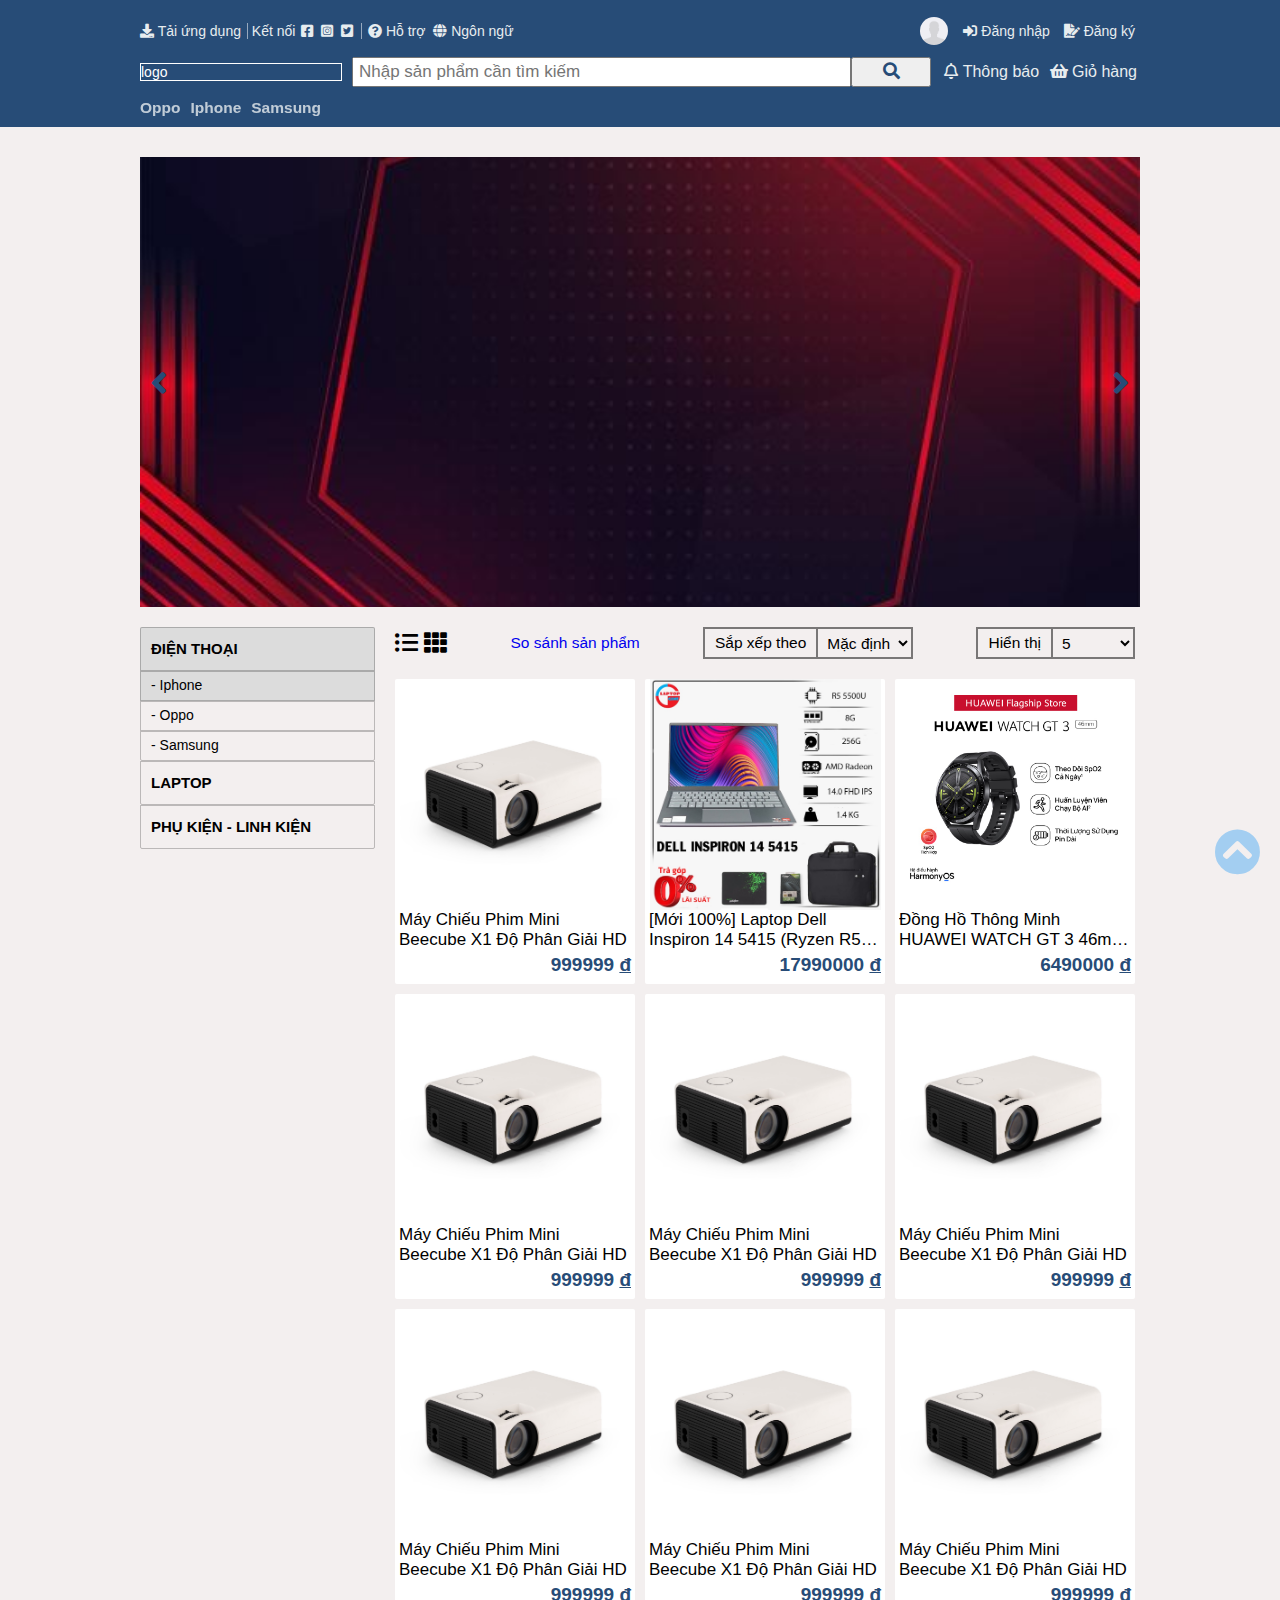
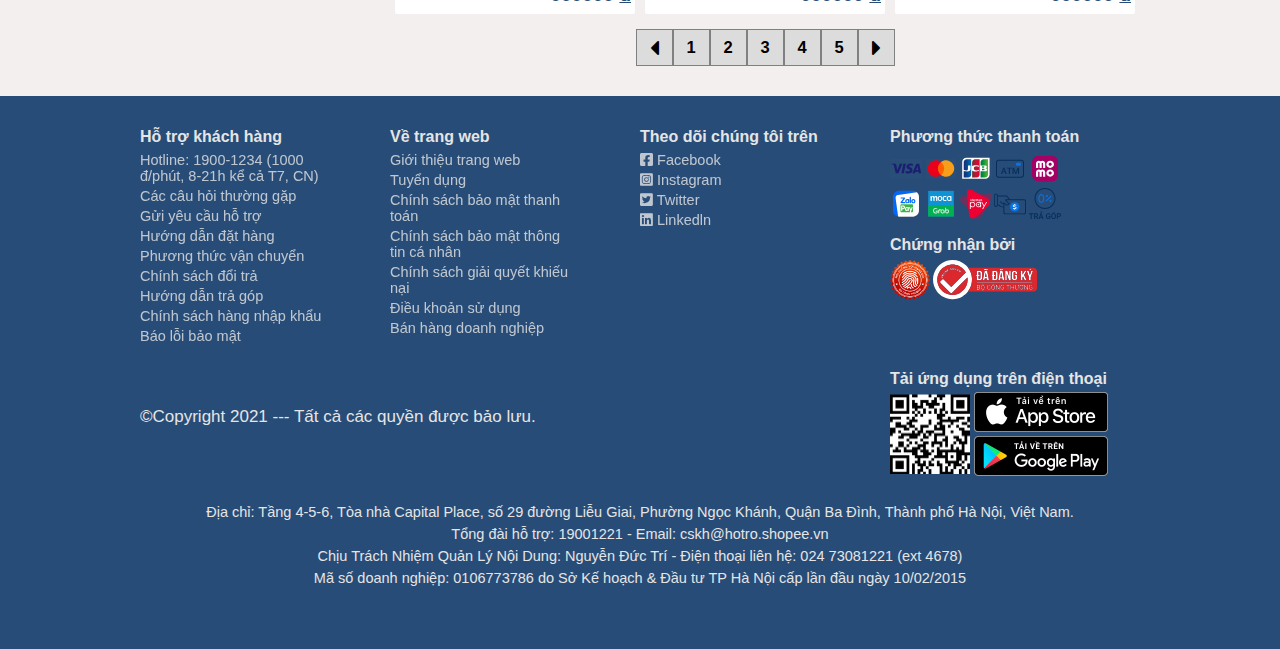
==== danhmucsanpham.html @ 2b9dc52a "first commit" ====
<!DOCTYPE html>
<html lang="en">

<head>
    <meta charset="UTF-8" />
    <meta http-equiv="X-UA-Compatible" content="IE=edge" />
    <meta name="viewport" content="width=device-width, initial-scale=1.0" />
    <title>Danh mục sản phẩm</title>

    <!-- font awesome -->
    <link rel="stylesheet" href="lib/fontawesome-free-5.15.4-web/css/all.min.css" />

    <!-- jquery -->
    <script src="lib/jquery/jquery-3.6.0.min.js"></script>

    <!-- project -->
    <link rel="stylesheet" href="css/base.css" />
    <link rel="stylesheet" href="css/style.css" />
    <link rel="stylesheet" href="css/responsive.css">
    <script defer src="js/script.js"></script>
    <script defer src="js/ads.js"></script>
</head>

<body>
    <header class="header">
        <div class="wrap">
            <!-- top row  -->
            <div class="header-row">
                <!-- left col - information -->
                <div class="header-left-col">
                    <a class="header-left-col__link" href="#download-app">
                        <i class="fas fa-download"></i>
                        <span class="header-row__text">Tải ứng dụng</span>
                    </a>
                    <span class="header-left-col__link">
                        <span class="header-row__text">Kết nối</span>                        
                        <i class="fab fa-facebook-square btn header-left-col__icon"></i>
                        <i class="fab fa-instagram-square btn header-left-col__icon"></i>
                        <i class="fab fa-twitter-square btn header-left-col__icon"></i>
                    </span>
                    <span class="btn header-left-col__link-support">
                        <i class="fas fa-question-circle"></i> 
                        <span class="header-row__text">Hỗ trợ</span>                        
                    </span>
                    <span class="btn header-left-col__link-language">
                        <i class="fas fa-globe"></i> 
                        <span class="header-row__text">Ngôn ngữ</span>                        


                        <div class="select-language">
                            <div class="btn-language btn--select">Tiếng Việt</div>
                            <div class="btn-language">Tiếng Anh</div>
                            <div class="btn-language">Tiếng Pháp</div>
                        </div>
                    </span>
                </div>

                <!-- right col - form action - login - register -->
                <div class="header-right-col">
                    <div class="img-box header__avatar"></div>
                    <div class="header__btn-wrap">
                        <div class="btn btn-login">
                            <i class="fas fa-sign-in-alt"></i>
                        <span class="header-row__text">Đăng nhập</span>
                        </div>
                        <div class="btn btn-register">
                            <i class="fas fa-file-signature"></i>
                        <span class="header-row__text">Đăng ký</span>
                        </div>
                    </div>
                </div>
            </div>

            <!-- center row -->
            <div class="header-row">
                <a href="index.html" style="text-decoration: none; color: white" class="header-logo"
                    id="header-logo">logo</a>

                <div class="header-find">
                    <input class="header-find__input" type="text" placeholder="Nhập sản phẩm cần tìm kiếm" />
                    <button class="btn header-find__btn-find"><i class="fas fa-search"></i></button>
                </div>

                <div class="header-info">
                    <div class="btn header-info__btn-info">
                        <span><i class="far fa-bell"></i>
                            <span class="header-info__btn-info-text">Thông báo</span></span>

                        <div class="info-box">
                            <div class="info-row-wrap">
                                <div class="info-row">
                                    <div class="info__img">
                                        <i class="fab fa-hotjar"></i>
                                    </div>
                                    <div class="info__desc">
                                        <h4 class="info__desc--title">Phương thức vận chuyển mới</h4>
                                        <p class="info__desc--content">
                                            Từ ngày 12/12/2021, người mua sẽ áp dụng 1 trong 3 phương thức vận
                                            chuyển mới:
                                            <strong>Hỏa tốc - Nhanh - Tiết kiệm</strong> thay cho các đơn vị vận
                                            chuyển hiện tại khi mua hàng.
                                        </p>
                                    </div>
                                </div>
                                <div class="info-row">
                                    <div class="info__img">
                                        <i class="fab fa-hotjar"></i>
                                    </div>
                                    <div class="info__desc">
                                        <h4 class="info__desc--title">Phương thức vận chuyển mới</h4>
                                        <p class="info__desc--content">
                                            Từ ngày 12/12/2021, người mua sẽ áp dụng 1 trong 3 phương thức vận
                                            chuyển mới:
                                            <strong>Hỏa tốc - Nhanh - Tiết kiệm</strong> thay cho các đơn vị vận
                                            chuyển hiện tại khi mua hàng.
                                        </p>
                                    </div>
                                </div>
                                <div class="info-row">
                                    <div class="info__img">
                                        <i class="fab fa-hotjar"></i>
                                    </div>
                                    <div class="info__desc">
                                        <h4 class="info__desc--title">Phương thức vận chuyển mới</h4>
                                        <p class="info__desc--content">
                                            Từ ngày 12/12/2021, người mua sẽ áp dụng 1 trong 3 phương thức vận
                                            chuyển mới:
                                            <strong>Hỏa tốc - Nhanh - Tiết kiệm</strong> thay cho các đơn vị vận
                                            chuyển hiện tại khi mua hàng.
                                        </p>
                                    </div>
                                </div>
                                <div class="info-row">
                                    <div class="info__img">
                                        <i class="fab fa-hotjar"></i>
                                    </div>
                                    <div class="info__desc">
                                        <h4 class="info__desc--title">Phương thức vận chuyển mới</h4>
                                        <p class="info__desc--content">
                                            Từ ngày 12/12/2021, người mua sẽ áp dụng 1 trong 3 phương thức vận
                                            chuyển mới:
                                            <strong>Hỏa tốc - Nhanh - Tiết kiệm</strong> thay cho các đơn vị vận
                                            chuyển hiện tại khi mua hàng.
                                        </p>
                                    </div>
                                </div>
                                <div class="info-row">
                                    <div class="info__img">
                                        <i class="fab fa-hotjar"></i>
                                    </div>
                                    <div class="info__desc">
                                        <h4 class="info__desc--title">Phương thức vận chuyển mới</h4>
                                        <p class="info__desc--content">
                                            Từ ngày 12/12/2021, người mua sẽ áp dụng 1 trong 3 phương thức vận
                                            chuyển mới:
                                            <strong>Hỏa tốc - Nhanh - Tiết kiệm</strong> thay cho các đơn vị vận
                                            chuyển hiện tại khi mua hàng.
                                        </p>
                                    </div>
                                </div>
                                <div class="info-row">
                                    <div class="info__img">
                                        <i class="fab fa-hotjar"></i>
                                    </div>
                                    <div class="info__desc">
                                        <h4 class="info__desc--title">Phương thức vận chuyển mới</h4>
                                        <p class="info__desc--content">
                                            Từ ngày 12/12/2021, người mua sẽ áp dụng 1 trong 3 phương thức vận
                                            chuyển mới:
                                            <strong>Hỏa tốc - Nhanh - Tiết kiệm</strong> thay cho các đơn vị vận
                                            chuyển hiện tại khi mua hàng.
                                        </p>
                                    </div>
                                </div>
                            </div>
                        </div>
                    </div>

                    <a href="giohang.html" class="btn header-info__btn-basket"><i class="fas fa-shopping-basket"></i>
                        <span class="header-info__btn-basket-text">Giỏ hàng</span></a>
                </div>
            </div>

            <!-- bottom row - navbar -->
            <div class="header-row">
                <div class="header-nav-mobile">
                    <a href="danhmucsanpham.html" class="btn">Danh mục</a>
                </div>
                <nav class="header-nav">
                    <ul class="menu menu--horizontal">
                        <li class="menu__list">
                            <a href="danhmucsanpham.html" class="menu__list--link">Oppo</a>
                        </li>
                        <li class="menu__list">
                            <a href="danhmucsanpham.html" class="menu__list--link">Iphone</a>
                        </li>
                        <li class="menu__list">
                            <a href="danhmucsanpham.html" class="menu__list--link">Samsung</a>
                        </li>
                    </ul>
                </nav>
            </div>
        </div>
    </header>


    <main class="main">
        <div class="wrap">

            <div class="ads__wrap">
                <div class="btn btn-left-ads">
                    <i class="fas fa-angle-left"></i>
                </div>
                <div class="btn btn-right-ads">
                    <i class="fas fa-angle-right"></i>
                </div>
                <div class="ads__img"></div>
            </div>

            <div class="main-content__product">

                <div class="product-category main-content__product-left-col">
                    <ul class="menu menu--vertical">
                        <li class="menu__list menu__list--select">
                            <h2 class="product-category__title">ĐIỆN THOẠI</h2>
                        </li>
                        <li class="menu__list menu__list--select"><a href="#" class="menu__list--link">- Iphone</a></li>
                        <li class="menu__list"><a href="#" class="menu__list--link">- Oppo</a></li>
                        <li class="menu__list"><a href="#" class="menu__list--link">- Samsung</a></li>
                    </ul>
                    <ul class="menu menu--vertical">
                        <li class="menu__list">
                            <h2 class="product-category__title">LAPTOP</h2>
                        </li>
                    </ul>
                    <ul class="menu menu--vertical">
                        <li class="menu__list">
                            <h2 class="product-category__title">PHỤ KIỆN - LINH KIỆN</h2>
                        </li>
                    </ul>
                </div>


                <div class="main-content__product-right-col">
                    <div class="product-filter">
                        
                        <div class="product-filter__change-layout">
                            <i class="fas fa-list-ul btn btn-change-layout-list"></i>
                            <i class="fas fa-th btn btn-change-layout-grid"></i>
                        </div>

                        <a class="btn product-filter__compare" href="#">So sánh sản phẩm</a>

                        <div class="product-filter__sort">
                            <div class="product-filter__title">Sắp xếp theo</div>
                            <select class="sort-select">
                                <option value="">Mặc định</option>
                                <option value="">Mới nhất</option>
                                <option value="">Cũ nhất</option>
                            </select>
                        </div>

                        <div class="product-filter__display">
                            <div class="product-filter__title">Hiển thị</div>
                            <select class="display-select">
                                <option value="">5</option>
                                <option value="">10</option>
                                <option value="">20</option>
                            </select>
                        </div>

                    </div>


                    <div class="product-list" id="product-list">
                        <!-- <div class="product-box">
                            <a href="sanpham.html" class="product">
                                <div class="product--img"></div>
                                <p class="product--name">Cáp chuyển đổi USB chuẩn C sang Displayport Elecom ababababababba</p>
                                <div class="product--price">999.999 <u>đ</u></div>
                            </a>
                        </div> -->
                    </div>


                    <div class="pagination">
                        <div class="btn btn-pagination btn-pagination-prev"><i class="fas fa-caret-left"></i></div>
                        <a href="" class="btn btn-pagination">1</a>
                        <a href="" class="btn btn-pagination">2</a>
                        <a href="" class="btn btn-pagination">3</a>
                        <a href="" class="btn btn-pagination">4</a>
                        <a href="" class="btn btn-pagination">5</a>
                        <div class="btn btn-pagination btn-pagination-next"><i class="fas fa-caret-right"></i></div>
                    </div>
                </div>
    </main>

    <footer class="footer">
        <div class="wrap">
            <div class="footer-row">
                <div class="footer-col">
                    <h2 class="footer__menu-title">Hỗ trợ khách hàng</h2>
                    <ul class="menu menu--vertical">
                        <li class="menu__list">
                            <a href="#" class="menu__list--link">Hotline: 1900-1234 (1000 đ/phút, 8-21h kể cả T7,
                                CN)</a>
                        </li>
                        <li class="menu__list">
                            <a href="#" class="menu__list--link">Các câu hỏi thường gặp</a>
                        </li>
                        <li class="menu__list">
                            <a href="#" class="menu__list--link">Gửi yêu cầu hỗ trợ</a>
                        </li>
                        <li class="menu__list">
                            <a href="#" class="menu__list--link">Hướng dẫn đặt hàng</a>
                        </li>
                        <li class="menu__list">
                            <a href="#" class="menu__list--link">Phương thức vận chuyển</a>
                        </li>
                        <li class="menu__list">
                            <a href="#" class="menu__list--link">Chính sách đổi trả</a>
                        </li>
                        <li class="menu__list">
                            <a href="#" class="menu__list--link">Hướng dẫn trả góp</a>
                        </li>
                        <li class="menu__list">
                            <a href="#" class="menu__list--link">Chính sách hàng nhập khẩu</a>
                        </li>
                        <li class="menu__list">
                            <a href="#" class="menu__list--link">Báo lỗi bảo mật</a>
                        </li>
                    </ul>
                </div>

                <div class="footer-col">
                    <h2 class="footer__menu-title">Về trang web</h2>
                    <ul class="menu menu--vertical">
                        <li class="menu__list">
                            <a href="#" class="menu__list--link">Giới thiệu trang web</a>
                        </li>
                        <li class="menu__list">
                            <a href="#" class="menu__list--link">Tuyển dụng</a>
                        </li>
                        <li class="menu__list">
                            <a href="#" class="menu__list--link">Chính sách bảo mật thanh toán</a>
                        </li>
                        <li class="menu__list">
                            <a href="#" class="menu__list--link">Chính sách bảo mật thông tin cá nhân</a>
                        </li>
                        <li class="menu__list">
                            <a href="#" class="menu__list--link">Chính sách giải quyết khiếu nại</a>
                        </li>
                        <li class="menu__list">
                            <a href="#" class="menu__list--link">Điều khoản sử dụng</a>
                        </li>
                        <li class="menu__list">
                            <a href="#" class="menu__list--link">Bán hàng doanh nghiệp</a>
                        </li>
                    </ul>
                </div>

                <div class="footer-col">
                    <h2 class="footer__menu-title">Theo dõi chúng tôi trên</h2>
                    <ul class="menu menu--vertical">
                        <li class="menu__list">
                            <a href="#" class="menu__list--link">
                                <i class="fab fa-facebook-square"></i> Facebook
                            </a>
                        </li>
                        <li class="menu__list">
                            <a href="#" class="menu__list--link">
                                <i class="fab fa-instagram-square"></i> Instagram
                            </a>
                        </li>
                        <li class="menu__list">
                            <a href="#" class="menu__list--link">
                                <i class="fab fa-twitter-square"></i> Twitter
                            </a>
                        </li>
                        <li class="menu__list">
                            <a href="#" class="menu__list--link">
                                <i class="fab fa-linkedin"></i> Linkedln
                            </a>
                        </li>
                    </ul>
                </div>

                <div class="footer-col">
                    <h2 class="footer__menu-title">Phương thức thanh toán</h2>
                    <ul class="menu menu--vertical">
                        <li class="menu__list">

                            <span class="icon"><svg width="32" height="32" viewBox="0 0 32 32" fill="none"
                                    xmlns="http://www.w3.org/2000/svg">
                                    <mask id="mask0_1329:61134" style="mask-type:alpha" maskUnits="userSpaceOnUse" x="0"
                                        y="6" width="32" height="20">
                                        <rect y="6" width="32" height="20" rx="1.81818" fill="white"></rect>
                                    </mask>
                                    <g mask="url(#mask0_1329:61134)">
                                        <rect opacity="0.01" x="-1" y="4" width="34.04" height="23" fill="white"></rect>
                                        <path fill-rule="evenodd" clip-rule="evenodd"
                                            d="M9.8116 10.6916L7.26655 17.2114L6.23703 11.6676C6.11637 11.0489 5.63944 10.6916 5.10955 10.6916H0.949103L0.891235 10.9696C1.74526 11.1578 2.7154 11.4606 3.30354 11.7849C3.66323 11.9827 3.76572 12.156 3.88411 12.6263L5.83384 20.2704H8.41786L12.3794 10.6916H9.8116ZM13.4285 10.6916L11.4062 20.2704H13.8514L15.8726 10.6916H13.4285ZM27.4466 13.2791L28.1868 16.8763H26.1588L27.4466 13.2791ZM27.0873 10.6916C26.6187 10.6916 26.2234 10.9688 26.0472 11.3943L22.3792 20.2704H24.945L25.4556 18.8405H28.5911L28.8876 20.2704H31.149L29.1754 10.6916H27.0873ZM16.5398 13.6828C16.5224 15.062 17.7528 15.8321 18.6794 16.2895C19.6318 16.7594 19.9514 17.0603 19.948 17.4805C19.9408 18.1229 19.1881 18.4066 18.4842 18.4177C17.2558 18.4373 16.5417 18.0815 15.9736 17.8128L15.5311 19.9112C16.1007 20.1776 17.1555 20.4095 18.2497 20.4199C20.8175 20.4199 22.4972 19.1353 22.5063 17.1431C22.5165 14.6154 19.0565 14.4755 19.0799 13.3455C19.0883 13.0031 19.4109 12.6374 20.1178 12.5447C20.4676 12.4975 21.4332 12.4615 22.5282 12.9725L22.9579 10.9423C22.3693 10.725 21.6125 10.5168 20.67 10.5168C18.2531 10.5168 16.5534 11.8186 16.5398 13.6828Z"
                                            fill="#1A1F71"></path>
                                    </g>
                                </svg></span>
                            <span class="icon"><svg width="32" height="33" viewBox="0 0 32 33" fill="none"
                                    xmlns="http://www.w3.org/2000/svg">
                                    <rect opacity="0.01" x="1" y="6.6665" width="30" height="20" fill="white"></rect>
                                    <rect x="12.3877" y="10.1254" width="7.17949" height="12.9247" fill="#FF5F00">
                                    </rect>
                                    <path
                                        d="M12.8434 16.5889C12.8407 14.0664 13.9964 11.6828 15.9773 10.1254C12.6131 7.47702 7.78209 7.86278 4.87927 11.0116C1.97644 14.1604 1.97644 19.0151 4.87927 22.1639C7.78209 25.3127 12.6131 25.6985 15.9773 23.0501C13.997 21.4931 12.8414 19.1106 12.8434 16.5889Z"
                                        fill="#EB001B"></path>
                                    <path
                                        d="M29.2539 16.5889C29.2538 19.7358 27.46 22.6064 24.6343 23.9815C21.8087 25.3567 18.4472 24.995 15.9775 23.0501C17.9569 21.4918 19.1126 19.1096 19.1126 16.5877C19.1126 14.0659 17.9569 11.6837 15.9775 10.1254C18.4472 8.18045 21.8087 7.81875 24.6343 9.19392C27.46 10.5691 29.2538 13.4397 29.2539 16.5866V16.5889Z"
                                        fill="#F79E1B"></path>
                                </svg></span>
                            <span class="icon"><svg width="32" height="33" viewBox="0 0 32 33" fill="none"
                                    xmlns="http://www.w3.org/2000/svg">
                                    <rect opacity="0.01" y="5.6665" width="32" height="21.3333" fill="white"></rect>
                                    <path
                                        d="M29.5619 22.6087C29.5619 24.9501 27.6552 26.8567 25.3138 26.8567H2.2002V10.0317C2.2002 7.6902 4.10682 5.78358 6.44828 5.78358H29.5619V22.6087Z"
                                        fill="white"></path>
                                    <path
                                        d="M22.0356 18.2937H23.7917C23.8419 18.2937 23.959 18.277 24.0092 18.277C24.3437 18.2101 24.628 17.909 24.628 17.4909C24.628 17.0895 24.3437 16.7885 24.0092 16.7048C23.959 16.6881 23.8586 16.6881 23.7917 16.6881H22.0356V18.2937Z"
                                        fill="url(#paint0_linear)"></path>
                                    <path
                                        d="M23.5909 7.20518C21.9184 7.20518 20.547 8.55988 20.547 10.2491V13.4101H24.8453C24.9456 13.4101 25.0627 13.4101 25.1463 13.4268C26.1163 13.477 26.8355 13.9787 26.8355 14.8484C26.8355 15.5341 26.3505 16.1195 25.4473 16.2365V16.27C26.4341 16.3369 27.1867 16.8888 27.1867 17.7418C27.1867 18.6616 26.3505 19.2637 25.2467 19.2637H20.5303V25.4519H24.9958C26.6683 25.4519 28.0397 24.0972 28.0397 22.408V7.20518H23.5909Z"
                                        fill="url(#paint1_linear)"></path>
                                    <path
                                        d="M24.4106 15.0491C24.4106 14.6477 24.1262 14.3801 23.7917 14.3299C23.7583 14.3299 23.6747 14.3132 23.6245 14.3132H22.0356V15.785H23.6245C23.6747 15.785 23.775 15.785 23.7917 15.7682C24.1262 15.7181 24.4106 15.4505 24.4106 15.0491Z"
                                        fill="url(#paint2_linear)"></path>
                                    <path
                                        d="M6.76619 7.20518C5.09372 7.20518 3.72229 8.55988 3.72229 10.2491V17.7585C4.57525 18.1766 5.46166 18.4442 6.34808 18.4442C7.40173 18.4442 7.97038 17.8087 7.97038 16.939V13.3933H10.5794V16.9223C10.5794 18.2937 9.72647 19.4142 6.83309 19.4142C5.077 19.4142 3.70557 19.0296 3.70557 19.0296V25.4351H8.17107C9.84355 25.4351 11.215 24.0804 11.215 22.3912V7.20518H6.76619Z"
                                        fill="url(#paint3_linear)"></path>
                                    <path
                                        d="M15.1787 7.20518C13.5062 7.20518 12.1348 8.55988 12.1348 10.2491V14.2296C12.9041 13.5773 14.2421 13.1592 16.3996 13.2595C17.5536 13.3097 18.7912 13.6275 18.7912 13.6275V14.9153C18.1724 14.5975 17.4365 14.3132 16.4832 14.2463C14.8442 14.1292 13.8574 14.932 13.8574 16.3369C13.8574 17.7585 14.8442 18.5613 16.4832 18.4275C17.4365 18.3606 18.1724 18.0595 18.7912 17.7585V19.0463C18.7912 19.0463 17.5703 19.3641 16.3996 19.4142C14.2421 19.5146 12.9041 19.0965 12.1348 18.4442V25.4686H16.6003C18.2727 25.4686 19.6442 24.1139 19.6442 22.4247V7.20518H15.1787Z"
                                        fill="url(#paint4_linear)"></path>
                                    <defs>
                                        <linearGradient id="paint0_linear" x1="20.5439" y1="19.8203" x2="28.0604"
                                            y2="19.8203" gradientUnits="userSpaceOnUse">
                                            <stop stop-color="#007940"></stop>
                                            <stop offset="0.2285" stop-color="#00873F"></stop>
                                            <stop offset="0.7433" stop-color="#40A737"></stop>
                                            <stop offset="1" stop-color="#5CB531"></stop>
                                        </linearGradient>
                                        <linearGradient id="paint1_linear" x1="20.544" y1="25.4526" x2="28.0602"
                                            y2="25.4526" gradientUnits="userSpaceOnUse">
                                            <stop stop-color="#007940"></stop>
                                            <stop offset="0.2285" stop-color="#00873F"></stop>
                                            <stop offset="0.7433" stop-color="#40A737"></stop>
                                            <stop offset="1" stop-color="#5CB531"></stop>
                                        </linearGradient>
                                        <linearGradient id="paint2_linear" x1="20.5438" y1="17.3754" x2="28.0598"
                                            y2="17.3754" gradientUnits="userSpaceOnUse">
                                            <stop stop-color="#007940"></stop>
                                            <stop offset="0.2285" stop-color="#00873F"></stop>
                                            <stop offset="0.7433" stop-color="#40A737"></stop>
                                            <stop offset="1" stop-color="#5CB531"></stop>
                                        </linearGradient>
                                        <linearGradient id="paint3_linear" x1="3.71849" y1="25.5849" x2="11.3507"
                                            y2="25.5849" gradientUnits="userSpaceOnUse">
                                            <stop stop-color="#1F286F"></stop>
                                            <stop offset="0.4751" stop-color="#004E94"></stop>
                                            <stop offset="0.8261" stop-color="#0066B1"></stop>
                                            <stop offset="1" stop-color="#006FBC"></stop>
                                        </linearGradient>
                                        <linearGradient id="paint4_linear" x1="12.0913" y1="25.3346" x2="19.5036"
                                            y2="25.3346" gradientUnits="userSpaceOnUse">
                                            <stop stop-color="#6C2C2F"></stop>
                                            <stop offset="0.1735" stop-color="#882730"></stop>
                                            <stop offset="0.5731" stop-color="#BE1833"></stop>
                                            <stop offset="0.8585" stop-color="#DC0436"></stop>
                                            <stop offset="1" stop-color="#E60039"></stop>
                                        </linearGradient>
                                    </defs>
                                </svg></span>
                            <span class="icon"><svg width="32" height="33" viewBox="0 0 32 33" fill="none"
                                    xmlns="http://www.w3.org/2000/svg">
                                    <path fill-rule="evenodd" clip-rule="evenodd"
                                        d="M30 10.3615C30 8.8731 28.7934 7.6665 27.305 7.6665H4.695C3.20659 7.6665 2 8.8731 2 10.3615V22.9715C2 24.4599 3.20659 25.6665 4.695 25.6665H27.305C28.7934 25.6665 30 24.4599 30 22.9715V10.3615ZM4.695 8.6665H27.305L27.4513 8.67273C28.3189 8.74688 29 9.47465 29 10.3615V22.9715L28.9938 23.1178C28.9196 23.9854 28.1919 24.6665 27.305 24.6665H4.695L4.54875 24.6603C3.6811 24.5861 3 23.8584 3 22.9715V10.3615L3.00622 10.2153C3.08037 9.3476 3.80815 8.6665 4.695 8.6665Z"
                                        fill="#052E5C"></path>
                                    <path fill-rule="evenodd" clip-rule="evenodd"
                                        d="M8.67528 20.2746L8.14557 21.881H7L9.205 15.6665H10.4582L12.6632 21.881H11.4918L10.9621 20.2746H8.67528ZM8.93368 19.4176H10.6994L9.83377 16.7647H9.80362L8.93368 19.4176ZM15.9535 21.881V16.6054H17.8097V15.6665H12.9862V16.6054H14.8467V21.881H15.9535ZM19.5711 17.471V21.881H18.5676V15.6665H19.8553L21.7589 20.4081H21.7933L23.6968 15.6665H24.9802V21.881H23.9811V17.471H23.9509L22.1551 21.881H21.3971L19.6012 17.471H19.5711Z"
                                        fill="#052E5C"></path>
                                    <rect x="22" y="10.6665" width="5" height="3" rx="1" fill="#0B74E5"></rect>
                                </svg></span>
                            <span class="icon"><svg width="32" height="33" viewBox="0 0 32 33" fill="none"
                                    xmlns="http://www.w3.org/2000/svg">
                                    <mask id="mask0" style="mask-type:alpha" maskUnits="userSpaceOnUse" x="3" y="3"
                                        width="26" height="27">
                                        <path
                                            d="M10.6917 3.6665L21.3083 3.6665C23.9829 3.6665 24.9528 3.94498 25.9305 4.4679C26.9083 4.99082 27.6757 5.75819 28.1986 6.73597C28.7215 7.71374 29 8.6836 29 11.3582V21.9748C29 24.6494 28.7215 25.6193 28.1986 26.597C27.6757 27.5748 26.9083 28.3422 25.9305 28.8651C24.9528 29.388 23.9829 29.6665 21.3083 29.6665H10.6917C8.0171 29.6665 7.04724 29.388 6.06946 28.8651C5.09169 28.3422 4.32432 27.5748 3.8014 26.597C3.27848 25.6193 3 24.6494 3 21.9748L3 11.3582C3 8.6836 3.27848 7.71374 3.8014 6.73597C4.32432 5.75819 5.09169 4.99082 6.06946 4.4679C7.04724 3.94498 8.0171 3.6665 10.6917 3.6665Z"
                                            fill="white"></path>
                                    </mask>
                                    <g mask="url(#mask0)">
                                        <path
                                            d="M10.6917 3.6665L21.3083 3.6665C23.9829 3.6665 24.9528 3.94498 25.9305 4.4679C26.9083 4.99082 27.6757 5.75819 28.1986 6.73597C28.7215 7.71374 29 8.6836 29 11.3582V21.9748C29 24.6494 28.7215 25.6193 28.1986 26.597C27.6757 27.5748 26.9083 28.3422 25.9305 28.8651C24.9528 29.388 23.9829 29.6665 21.3083 29.6665H10.6917C8.0171 29.6665 7.04724 29.388 6.06946 28.8651C5.09169 28.3422 4.32432 27.5748 3.8014 26.597C3.27848 25.6193 3 24.6494 3 21.9748L3 11.3582C3 8.6836 3.27848 7.71374 3.8014 6.73597C4.32432 5.75819 5.09169 4.99082 6.06946 4.4679C7.04724 3.94498 8.0171 3.6665 10.6917 3.6665Z"
                                            fill="#A50064"></path>
                                        <path
                                            d="M21.1624 8.6665C19.0427 8.6665 17.3247 10.2823 17.3247 12.2755C17.3247 14.269 19.0427 15.8849 21.1624 15.8849C23.2819 15.8849 25 14.269 25 12.2755C25 10.2823 23.2819 8.6665 21.1624 8.6665ZM21.1624 13.8159C20.2632 13.8159 19.5325 13.1289 19.5325 12.2833C19.5325 11.4376 20.2632 10.7505 21.1624 10.7505C22.0615 10.7505 22.7922 11.4376 22.7922 12.2833C22.7922 13.1289 22.0615 13.8161 21.1624 13.8161V13.8159ZM16.2168 15.8927H14.0089V11.3546C14.0089 11.0148 13.7198 10.7433 13.3587 10.7433C12.9974 10.7433 12.7083 11.0148 12.7083 11.3546V15.8927H10.5006V11.3546C10.5006 11.0148 10.2117 10.7433 9.85038 10.7433C9.48906 10.7433 9.19994 11.0148 9.19994 11.3546V15.8927H7V11.3772C7 9.8822 8.29262 8.6665 9.88225 8.6665C10.5325 8.6665 11.1267 8.87041 11.6084 9.21008C12.1645 8.84769 12.7399 8.6665 13.3345 8.6665C14.9241 8.6665 16.2168 9.8822 16.2168 11.3772V15.8927ZM21.1624 17.4481C19.0427 17.4481 17.3247 19.0638 17.3247 21.0571C17.3247 23.0506 19.0427 24.6665 21.1624 24.6665C23.2819 24.6663 25 23.0504 25 21.0571C25 19.0638 23.2819 17.4479 21.1624 17.4479V17.4481ZM13.3345 17.4397C14.9241 17.4397 16.2168 18.6554 16.2168 20.1504V24.6659H14.0089V20.1279C14.0089 19.788 13.7198 19.5165 13.3587 19.5165C12.9974 19.5165 12.7083 19.788 12.7083 20.1279V24.6659H10.5006V20.1279C10.5006 19.788 10.2117 19.5165 9.85038 19.5165C9.48906 19.5165 9.19994 19.788 9.19994 20.1279V24.6659H7V20.1504C7 18.6554 8.29262 17.4397 9.88225 17.4397C10.5325 17.4397 11.1267 17.6437 11.6084 17.9833C12.1645 17.6209 12.7399 17.4397 13.3345 17.4397ZM21.1624 19.532C22.0615 19.532 22.7922 20.2191 22.7922 21.0649C22.7922 21.9104 22.0615 22.5975 21.1624 22.5975C20.2632 22.5975 19.5325 21.9104 19.5325 21.0649C19.5325 20.2191 20.2632 19.532 21.1624 19.532Z"
                                            fill="white"></path>
                                    </g>
                                </svg></span>
                            <span class="icon"><svg width="32" height="33" viewBox="0 0 32 33" fill="none"
                                    xmlns="http://www.w3.org/2000/svg">
                                    <path
                                        d="M7.84552 7.93196L26.906 5.14548C25.8411 4.2238 24.4546 3.6665 22.9395 3.6665H9.06047C5.70863 3.6665 3 6.38153 3 9.72531V23.5934C3 26.6014 5.19406 29.1021 8.06707 29.5736L5.54426 11.0185C5.32985 9.5324 6.38043 8.14631 7.84552 7.93196Z"
                                        fill="#0068FF"></path>
                                    <path
                                        d="M26.906 5.14589L7.84551 7.93237C6.38042 8.14671 5.33698 9.53995 5.55139 11.0261L8.06706 29.5812C8.38866 29.6312 8.72456 29.6669 9.06046 29.6669H22.9395C26.2914 29.6669 29 26.9519 29 23.6081V9.71857C28.9928 7.8895 28.1924 6.25334 26.906 5.14589Z"
                                        fill="white"></path>
                                    <path
                                        d="M26.9059 5.14589L26.8416 5.16018C28.1495 6.30335 28.9356 7.98953 28.9356 9.72572V23.5795C28.9356 26.8947 26.2341 29.5955 22.918 29.5955H9.05328C8.73883 29.5955 8.37434 29.5597 8.05273 29.5097L8.05988 29.5812C8.39578 29.6383 8.71739 29.6669 9.04614 29.6669H22.8966C26.2556 29.6669 28.9857 26.9376 28.9857 23.5795V9.71857C28.9928 7.94666 28.2424 6.30335 26.9059 5.14589Z"
                                        fill="#B3B3B3"></path>
                                    <path
                                        d="M19.1943 12.2909C19.0728 12.1695 18.937 12.1052 18.744 12.1052C18.4867 12.1052 18.2938 12.2266 18.1794 12.4838C17.9221 12.1766 17.5648 12.0337 17.1146 12.0337C16.5714 12.0337 16.1212 12.2481 15.7424 12.6482C15.3636 13.0769 15.1992 13.5699 15.1992 14.1629C15.1992 14.7559 15.385 15.2703 15.7424 15.6776C16.1212 16.1063 16.5714 16.292 17.1146 16.292C17.5648 16.292 17.915 16.1491 18.1794 15.8419C18.3009 16.0991 18.4867 16.2206 18.744 16.2206C18.9298 16.2206 19.0728 16.1491 19.1943 16.0348C19.3158 15.9205 19.3586 15.7776 19.3586 15.5847V12.6768C19.3801 12.5767 19.3086 12.4124 19.1943 12.2909ZM17.9079 14.9131C17.7649 15.0988 17.5505 15.1989 17.2932 15.1989C17.0359 15.1989 16.8215 15.106 16.6786 14.9131C16.5357 14.7273 16.4428 14.4844 16.4428 14.1772C16.4428 13.8914 16.5142 13.6556 16.6786 13.4698C16.8215 13.2841 17.0359 13.184 17.2932 13.184C17.5505 13.184 17.7649 13.2769 17.9079 13.4698C18.0508 13.6556 18.1437 13.8985 18.1437 14.1772C18.1223 14.463 18.0508 14.7345 17.9079 14.9131Z"
                                        fill="#0068FF"></path>
                                    <path
                                        d="M20.7665 16.0699C20.645 16.1914 20.5092 16.2557 20.3163 16.2557C20.1305 16.2557 19.9875 16.1842 19.866 16.0699C19.7445 15.9485 19.7017 15.8127 19.7017 15.6198V10.4184C19.7017 10.254 19.7517 10.1111 19.866 9.96825C19.9875 9.84678 20.1233 9.78248 20.3163 9.78248C20.5021 9.78248 20.645 9.85393 20.7665 9.96825C20.888 10.0897 20.9309 10.2255 20.9309 10.4184V15.6198C20.9381 15.8127 20.888 15.9556 20.7665 16.0699Z"
                                        fill="#0068FF"></path>
                                    <path
                                        d="M24.8544 12.6696C24.4542 12.2409 23.9539 12.0552 23.3393 12.0552C22.7246 12.0552 22.2315 12.2695 21.8241 12.6696C21.4454 13.0697 21.231 13.5913 21.231 14.2057C21.231 14.8202 21.4168 15.3132 21.8241 15.7419C22.2029 16.142 22.7246 16.3563 23.3393 16.3563C23.9539 16.3563 24.447 16.142 24.8544 15.7419C25.2332 15.3418 25.419 14.8202 25.419 14.2272C25.4547 13.5913 25.2689 13.0769 24.8544 12.6696ZM23.9825 14.9131C23.8395 15.0988 23.6251 15.1989 23.3678 15.1989C23.1106 15.1989 22.8962 15.106 22.7532 14.9131C22.6103 14.7273 22.5174 14.4844 22.5174 14.1772C22.5174 13.8914 22.5888 13.6556 22.7532 13.4698C22.8962 13.2841 23.1106 13.184 23.3678 13.184C23.6251 13.184 23.8395 13.2769 23.9825 13.4698C24.1254 13.6556 24.2183 13.8985 24.2183 14.1772C24.1969 14.463 24.1254 14.7345 23.9825 14.9131Z"
                                        fill="#0068FF"></path>
                                    <path
                                        d="M14.5132 12.1976C14.942 11.6332 15.1779 11.2545 15.1779 11.0616C15.1779 10.6114 14.892 10.3757 14.3274 10.3757H11.3257C11.0899 10.3757 10.8969 10.4257 10.7826 10.54C10.6611 10.6615 10.5968 10.7972 10.5968 10.9687C10.5968 11.1544 10.6682 11.2973 10.7826 11.3974C10.9041 11.5188 11.0899 11.5617 11.3257 11.5617H13.384L10.7397 14.9626C10.5753 15.177 10.4824 15.3913 10.4824 15.5557C10.4824 16.0486 10.8112 16.2916 11.4758 16.2916H14.5704C15.0635 16.2916 15.3065 16.0772 15.3065 15.6771C15.3065 15.2484 15.0707 15.0627 14.5704 15.0627H12.2977L14.5132 12.1976Z"
                                        fill="#0068FF"></path>
                                    <path
                                        d="M13.0412 19.5572H12.2622V21.1652H13.0412C13.277 21.1652 13.47 21.0938 13.6058 20.9294C13.7487 20.7865 13.8202 20.5721 13.8202 20.3648C13.8202 20.129 13.7487 19.936 13.6058 19.8002C13.47 19.6287 13.2842 19.5572 13.0412 19.5572Z"
                                        fill="#39B54A"></path>
                                    <path
                                        d="M16.9001 21.0356C16.6642 21.0356 16.4713 21.1285 16.3355 21.2928C16.1926 21.4787 16.1211 21.6931 16.1211 21.9575C16.1211 22.2219 16.1926 22.4506 16.3355 22.6221C16.4784 22.808 16.6642 22.8794 16.9001 22.8794C17.1359 22.8794 17.3289 22.7865 17.4647 22.6221C17.6076 22.4363 17.6791 22.2219 17.6791 21.9575C17.6791 21.7002 17.6076 21.4644 17.4647 21.2928C17.3146 21.1285 17.1288 21.0356 16.9001 21.0356Z"
                                        fill="#39B54A"></path>
                                    <path
                                        d="M22.3389 17.2631H11.147C10.7682 17.2631 10.4609 17.5703 10.4609 17.949V24.4937C10.4609 24.8723 10.7682 25.1796 11.147 25.1796H19.9662C19.8733 25.0867 19.8232 24.9938 19.8232 24.8723C19.8232 24.7795 19.8447 24.6866 19.8947 24.5651L20.3235 23.6434L19.1657 20.7569C19.1443 20.6855 19.1157 20.5926 19.1157 20.4997C19.1157 20.3782 19.1657 20.2639 19.2801 20.1925C19.373 20.0996 19.4945 20.0496 19.6088 20.0496C19.8661 20.0496 20.0376 20.171 20.1305 20.4283L20.8381 22.3931L21.5956 20.4283C21.6885 20.1925 21.8529 20.0496 22.1173 20.0496C22.2388 20.0496 22.3532 20.0996 22.4461 20.1925C22.539 20.2854 22.6105 20.3782 22.6105 20.4997C22.6105 20.5926 22.589 20.6855 22.5604 20.7569L20.8595 24.8938C20.8095 25.0152 20.7666 25.1081 20.6951 25.1796H22.3246C22.7034 25.1796 23.0107 24.8723 23.0107 24.4937V17.949C23.0178 17.5489 22.7034 17.2631 22.3389 17.2631ZM14.4417 21.6572C14.0844 21.9858 13.6413 22.1287 13.1195 22.1287H12.2691V23.3576C12.2691 23.5434 12.219 23.6863 12.1047 23.7863C12.0118 23.8792 11.8689 23.9507 11.7045 23.9507C11.5401 23.9507 11.3972 23.9006 11.3043 23.7863C11.2113 23.6934 11.1399 23.5291 11.1399 23.3576V19.1065C11.1399 18.7064 11.3257 18.5134 11.7331 18.5134H13.0838C13.6484 18.5134 14.0987 18.6778 14.4774 19.0064C14.8348 19.3351 15.0206 19.7852 15.0206 20.3068C15.0063 20.8927 14.8133 21.3214 14.4417 21.6572ZM18.8084 23.3362C18.8084 23.5005 18.7584 23.622 18.644 23.7363C18.5225 23.8578 18.4082 23.9006 18.2438 23.9006C18.0079 23.9006 17.815 23.7792 17.7006 23.5434C17.4648 23.8292 17.136 23.9721 16.7072 23.9721C16.2141 23.9721 15.7853 23.7863 15.4565 23.4076C15.1278 23.029 14.9348 22.5574 14.9348 21.993C14.9348 21.4285 15.0992 20.9784 15.4565 20.5783C15.7853 20.1996 16.2141 20.0139 16.7072 20.0139C17.136 20.0139 17.4433 20.1568 17.7006 20.4425C17.8221 20.2068 17.9865 20.0853 18.2438 20.0853C18.4082 20.0853 18.5511 20.1353 18.644 20.2496C18.7655 20.3711 18.8084 20.4854 18.8084 20.6497V23.3362Z"
                                        fill="#39B54A"></path>
                                </svg></span>
                            <span class="icon"><svg width="32" height="33" viewBox="0 0 32 33" fill="none"
                                    xmlns="http://www.w3.org/2000/svg">
                                    <path d="M28.8002 3.8665H3.2002V29.4665H28.8002V3.8665Z" fill="#1093D5"></path>
                                    <path
                                        d="M10.7408 9.09659C10.1417 9.09595 9.7155 9.32635 9.45246 9.84603C9.0851 9.29691 8.77534 9.09339 8.12766 9.09211C7.54846 9.09147 7.1235 9.25595 6.81054 9.77115V9.58619C6.8099 9.31163 6.58718 9.08955 6.31326 9.08891L5.5523 9.08763L5.5459 13.4607C5.54654 13.7353 5.76862 13.958 6.04254 13.9574L6.80286 13.9587L6.80862 10.8739C6.81246 10.454 7.15486 10.1167 7.57342 10.1199C7.99262 10.1238 8.3299 10.4668 8.32606 10.886L8.32222 13.4646C8.32222 13.7391 8.5443 13.9612 8.81822 13.9612L9.57982 13.9625L9.5843 10.9014C9.5907 10.4732 9.94142 10.1315 10.3689 10.1379C10.7888 10.1436 11.1273 10.4835 11.1318 10.9039L11.128 13.4691C11.1286 13.7436 11.3513 13.9663 11.6253 13.9657L12.3593 13.967L12.3645 10.6787C12.3664 9.79227 11.6995 9.09787 10.7408 9.09659Z"
                                        fill="white"></path>
                                    <path
                                        d="M21.3498 9.39355C20.9332 9.21563 20.4865 9.11963 20.0333 9.11003C17.9668 9.10683 17.5898 10.2006 17.5879 11.5388C17.586 12.8783 17.9591 13.9721 20.0263 13.9753C20.5012 13.9689 20.9735 13.9075 21.4343 13.7923C21.4849 13.7891 21.5246 13.7487 21.5284 13.6982C21.5284 13.6611 21.4356 12.9507 21.4356 12.9507C21.4337 12.9007 21.394 12.8598 21.3434 12.8579C20.914 12.9724 20.4717 13.0345 20.0276 13.0428C18.9466 13.0409 18.713 12.3945 18.7143 11.5414C18.7156 10.6915 18.8583 10.0451 20.0327 10.047C20.6887 10.0483 21.3946 10.3305 21.4407 10.3305C21.49 10.3337 21.5316 10.2959 21.5348 10.2467C21.5348 10.2428 21.5348 10.239 21.5348 10.2351C21.5348 10.1974 21.442 9.48571 21.442 9.48571C21.4273 9.44219 21.3934 9.40827 21.3498 9.39355Z"
                                        fill="white"></path>
                                    <path
                                        d="M25.9574 9.11963L25.3763 9.11899L25.3756 9.54203C25.0723 9.25019 24.5897 9.11771 24.1513 9.11707C22.7427 9.11515 21.8019 9.86203 21.7993 11.5459C21.7968 13.2304 22.735 13.9804 24.1436 13.9824C24.8323 13.9836 25.2105 13.7174 25.3724 13.558C25.4064 13.8051 25.6169 13.9888 25.8659 13.9888L26.4476 13.9894L26.454 9.61115C26.4515 9.33851 26.23 9.11899 25.9574 9.11963ZM24.1443 13.0492C23.2067 13.0473 22.9238 12.4841 22.9251 11.5478C22.9264 10.6108 23.2112 10.0515 24.1488 10.0527C25.0864 10.054 25.3699 10.6166 25.3686 11.551C25.3673 12.486 25.0838 13.0505 24.1443 13.0492Z"
                                        fill="white"></path>
                                    <path
                                        d="M14.9807 9.10299C13.5714 9.10107 12.63 9.84731 12.6274 11.5318C12.6249 13.2163 13.5638 13.967 14.973 13.9689C16.3823 13.9708 17.3199 13.2246 17.3225 11.5388C17.325 9.85307 16.3887 9.10491 14.9807 9.10299ZM14.975 13.0352C14.0335 13.0339 13.7545 12.4707 13.7558 11.5337C13.757 10.5974 14.0374 10.0374 14.9794 10.0387C15.917 10.0399 16.1986 10.6025 16.1967 11.5369C16.1954 12.472 15.9132 13.0364 14.975 13.0352Z"
                                        fill="white"></path>
                                    <path d="M28.8002 29.4665H3.2002V18.1539H28.8002V29.4665Z" fill="#00B14F"></path>
                                    <path
                                        d="M8.55931 23.7417C8.55931 24.9103 9.44123 25.8057 10.5804 25.8057C11.6774 25.8057 12.2291 25.0959 12.2291 24.3145V24.0348H10.6303V24.4649H11.7913C11.7983 24.8879 11.4111 25.3827 10.5798 25.3827C9.66202 25.3827 9.02459 24.7017 9.02459 23.7411C9.02459 22.8163 9.71259 22.1212 10.6591 22.1212C11.2755 22.1212 11.7631 22.2716 12.2143 22.5871L12.2431 22.5654V22.1641C11.9065 21.9273 11.3331 21.6982 10.6444 21.6982C9.47707 21.6988 8.55931 22.6025 8.55931 23.7417ZM7.89307 23.7417C7.89307 25.2899 9.03995 26.4438 10.5811 26.4438C11.9859 26.4438 12.846 25.5619 12.846 24.1359V23.4051H10.631V23.8211H12.4441V24.2083C12.4441 25.3263 11.7491 26.0214 10.5804 26.0214C9.29723 26.0214 8.34427 25.0396 8.34427 23.7423C8.34427 22.4809 9.34779 21.4844 10.6451 21.4844C11.2614 21.4844 11.8207 21.6348 12.2438 21.9286V21.5055C11.8355 21.2118 11.2979 21.0614 10.6451 21.0614C9.08987 21.0614 7.89307 22.2441 7.89307 23.7417ZM13.7561 24.1071V26.3222H14.1791V24.1148C14.1791 23.6201 14.5017 23.2687 14.9817 23.2687C15.1251 23.2687 15.2543 23.3046 15.39 23.3622C15.4476 23.2259 15.5046 23.1113 15.5763 23.0038C15.4259 22.9033 15.2038 22.8387 14.9887 22.8387C14.2649 22.8387 13.7561 23.3622 13.7561 24.1071ZM13.1321 26.3222H13.5551V24.1071C13.5551 23.2329 14.1427 22.6377 14.9958 22.6377C15.2825 22.6377 15.5763 22.7311 15.7055 22.8099C15.7843 22.7164 15.8707 22.6166 15.9852 22.5231C15.7203 22.3369 15.3619 22.2294 14.9747 22.2294C13.8495 22.2294 13.1327 22.9891 13.1327 24.1142V26.3222H13.1321ZM19.7625 23.8422V24.4655C20.0134 24.1289 20.2284 23.8345 20.4294 23.5913C20.9382 22.9679 21.383 22.6236 22.071 22.6236C23.0028 22.6236 23.6838 23.3263 23.6838 24.3151C23.6838 25.2828 23.0169 26.0214 22.0998 26.0214C21.3542 26.0214 20.7091 25.5126 20.5587 24.8169L20.2579 25.2252C20.4947 25.9062 21.1897 26.4438 22.0927 26.4438C23.2537 26.4438 24.1068 25.5119 24.1068 24.3151C24.1068 23.1036 23.2467 22.1935 22.071 22.1935C20.8518 22.1935 20.2931 23.1043 19.7625 23.8422ZM21.0745 24.1577H21.0604L20.7308 24.6095C20.7884 25.1254 21.3113 25.814 22.0998 25.814C22.9023 25.814 23.4835 25.1619 23.4835 24.3087C23.4835 23.4556 22.8883 22.8252 22.0716 22.8252C21.2761 22.8252 20.8172 23.4057 20.4947 23.8358C20.3372 24.0438 20.0646 24.3804 19.7638 24.8035V25.4915C20.0435 25.0755 20.423 24.5884 20.7027 24.2511C21.1756 23.6847 21.4623 23.2547 22.0646 23.2547C22.6521 23.2547 23.054 23.7065 23.054 24.3081C23.054 24.9315 22.6739 25.3903 22.1004 25.3903C21.4982 25.3903 21.0751 24.8387 21.0751 24.2217V24.1577H21.0745ZM20.6515 20.6883V22.4732C20.7807 22.3727 20.9241 22.2511 21.0745 22.1935V20.6883H20.6515ZM20.0204 23.1254C20.1497 22.9603 20.2931 22.7811 20.4435 22.6307V20.6883H20.0204V23.1254ZM18.3001 25.1683L18.2931 25.1612C18.1139 25.3046 17.8201 25.3903 17.5404 25.3903C16.967 25.3903 16.5369 24.9603 16.5369 24.3222C16.5369 23.7129 16.9599 23.247 17.5263 23.247C18.1356 23.247 18.5081 23.6911 18.5081 24.2863V26.3222H18.9311V24.2652C18.9311 23.4339 18.3507 22.8246 17.5334 22.8246C16.7231 22.8246 16.0998 23.4339 16.0998 24.3228C16.0998 25.2047 16.7161 25.8351 17.5334 25.814C17.8419 25.807 18.1567 25.6924 18.3001 25.5919V25.1683ZM15.4617 24.3151C15.4617 25.5625 16.3436 26.4438 17.5334 26.4438C17.7983 26.4438 18.1068 26.3651 18.3001 26.2147V25.7916C18.1708 25.8991 17.8559 26.0207 17.5334 26.0207C16.5587 26.0207 15.8988 25.3327 15.8988 24.3145C15.8988 23.3468 16.6015 22.623 17.5334 22.623C18.4582 22.623 19.1321 23.3039 19.1321 24.2575V26.3215H19.5622V24.2505C19.5622 23.0607 18.7238 22.1865 17.534 22.1865C16.3647 22.1865 15.4617 23.1113 15.4617 24.3151Z"
                                        fill="white"></path>
                                </svg></span>
                            <span class="icon"><svg width="32" height="32" viewBox="0 0 32 32" fill="none"
                                    xmlns="http://www.w3.org/2000/svg">
                                    <g clip-path="url(#clip0_3173:26441)">
                                        <path
                                            d="M31.4754 6.2247C31.1814 5.80134 30.7748 5.46876 30.3017 5.26462C29.8284 5.06049 29.3074 4.99296 28.7978 5.0697L2.4153 8.77926C1.89915 8.85139 1.41333 9.06598 1.01239 9.39893C0.611443 9.73187 0.311252 10.17 0.145521 10.6641C-0.0202109 11.1583 -0.0449213 11.6887 0.0741644 12.1961C0.19325 12.7035 0.451417 13.1676 0.819675 13.5364L16.9323 29.7075C17.1906 29.9691 17.4982 30.177 17.8375 30.3188C18.1769 30.4605 18.5409 30.5335 18.9086 30.5334C19.0555 30.5332 19.202 30.5219 19.3471 30.4995C19.7842 30.4341 20.1995 30.2653 20.5582 30.0072C20.917 29.7491 21.209 29.4091 21.4099 29.0154L31.6793 9.13332C31.9205 8.67789 32.0293 8.16397 31.9933 7.64985C31.9572 7.13574 31.7778 6.64202 31.4754 6.2247ZM31.4202 8.99983L21.1503 28.8794C20.9703 29.2322 20.7088 29.5368 20.3874 29.7682C20.0659 29.9994 19.694 30.1506 19.3023 30.209C19.1719 30.229 19.0404 30.2391 18.9086 30.2393C18.5793 30.2394 18.2533 30.174 17.9497 30.047C17.6459 29.92 17.3705 29.7338 17.1393 29.4994L1.02617 13.3279C0.696862 12.9973 0.466122 12.5816 0.35981 12.1273C0.253499 11.673 0.27582 11.198 0.42427 10.7558C0.57272 10.3135 0.841431 9.92122 1.20029 9.62306C1.55914 9.32488 1.99394 9.13255 2.45597 9.06761L28.8385 5.35858C28.9602 5.34154 29.0831 5.33301 29.2061 5.33303C29.6357 5.33628 30.0573 5.44959 30.4306 5.66214C30.8039 5.8747 31.1166 6.17941 31.3387 6.54719C31.5607 6.91495 31.6848 7.33351 31.6991 7.76289C31.7134 8.19226 31.6173 8.61813 31.4202 8.99983Z"
                                            fill="#EE0033"></path>
                                        <path
                                            d="M28.4093 5.9082L3.0374 9.47541C2.61648 9.53419 2.22024 9.7091 1.89318 9.98052C1.56611 10.2519 1.32115 10.6091 1.18577 11.012C1.05039 11.4149 1.02996 11.8476 1.12676 12.2614C1.22356 12.6752 1.43377 13.054 1.7338 13.355L17.2312 28.9055C17.4416 29.1191 17.6926 29.2886 17.9693 29.4044C18.246 29.52 18.543 29.5794 18.8429 29.5792C18.9627 29.5791 19.0823 29.5698 19.2007 29.5516C19.5573 29.4984 19.896 29.3607 20.1887 29.1502C20.4815 28.9395 20.7196 28.6621 20.8833 28.3408L30.76 9.22302C30.9525 8.85028 31.0387 8.43178 31.0093 8.0133C30.98 7.59483 30.8361 7.1925 30.5934 6.85031C30.3507 6.50811 30.0186 6.23923 29.6334 6.07308C29.2482 5.90691 28.8248 5.84988 28.4093 5.9082ZM30.5003 9.08902L20.6241 28.2072C20.4799 28.4865 20.2717 28.7277 20.0166 28.9111C19.7614 29.0946 19.4666 29.2152 19.156 29.2632C18.8455 29.3112 18.5279 29.2852 18.2293 29.1872C17.9307 29.0893 17.6594 28.9221 17.4376 28.6995L1.94238 13.149C1.68076 12.8865 1.4974 12.5564 1.41285 12.1956C1.32828 11.8348 1.34586 11.4576 1.4636 11.1062C1.58134 10.7549 1.79459 10.4432 2.07946 10.2062C2.36434 9.96915 2.70959 9.81614 3.07652 9.76429L28.4495 6.19708C28.5462 6.18322 28.6438 6.17626 28.7415 6.17623C29.0827 6.17896 29.4175 6.26907 29.7141 6.43795C30.0105 6.60684 30.2588 6.84887 30.4351 7.14096C30.6115 7.43306 30.7101 7.76547 30.7215 8.1065C30.7329 8.44752 30.6568 8.78579 30.5003 9.08902Z"
                                            fill="#EE0033"></path>
                                        <path
                                            d="M27.9156 6.76077L3.76797 10.1559C3.43205 10.2029 3.11588 10.3426 2.85493 10.5593C2.59398 10.776 2.39858 11.0611 2.29066 11.3826C2.18273 11.7042 2.16655 12.0495 2.24392 12.3797C2.32131 12.71 2.48918 13.012 2.72872 13.2523L17.4767 28.0529C17.6447 28.2234 17.8451 28.3587 18.066 28.451C18.2868 28.5434 18.5238 28.5907 18.7631 28.5905C18.8588 28.5905 18.9544 28.5831 19.0489 28.5686C19.3335 28.5261 19.6038 28.4163 19.8374 28.2482C20.0709 28.0801 20.261 27.8588 20.3916 27.6023L29.7917 9.40658C29.9457 9.10901 30.0149 8.77479 29.9915 8.44055C29.9682 8.10629 29.8532 7.78493 29.6593 7.51166C29.4654 7.2384 29.2 7.02378 28.8923 6.89133C28.5846 6.75888 28.2462 6.71371 27.9145 6.76077H27.9156ZM29.532 9.27257L20.1324 27.471C20.0217 27.686 19.8617 27.8716 19.6654 28.0129C19.4693 28.1542 19.2424 28.247 19.0035 28.2841C18.7644 28.321 18.5201 28.3008 18.2904 28.2253C18.0607 28.1498 17.8521 28.021 17.6816 27.8496L2.93574 13.0463C2.7346 12.8446 2.59358 12.5909 2.52849 12.3137C2.4634 12.0364 2.47681 11.7464 2.56722 11.4764C2.65762 11.2064 2.82145 10.9668 3.04035 10.7845C3.25924 10.6023 3.52455 10.4847 3.80655 10.4448L27.9542 7.05017C28.0284 7.0394 28.1033 7.034 28.1784 7.03401C28.4406 7.03606 28.698 7.10528 28.9258 7.23507C29.1536 7.36485 29.3445 7.55088 29.48 7.77538C29.6156 7.99988 29.6913 8.25537 29.7001 8.51747C29.7088 8.77957 29.6503 9.03954 29.53 9.27257H29.532Z"
                                            fill="#EE0033"></path>
                                        <path
                                            d="M27.527 7.59932L4.38941 10.8521C4.14867 10.8859 3.92211 10.9861 3.73511 11.1415C3.54812 11.2968 3.4081 11.5012 3.33074 11.7317C3.25337 11.9622 3.24173 12.2096 3.29711 12.4463C3.35248 12.683 3.47269 12.8997 3.64426 13.0718L17.7754 27.2552C17.8959 27.3773 18.0395 27.4744 18.1979 27.5405C18.3563 27.6066 18.5262 27.6407 18.6978 27.6405C18.7663 27.6405 18.8346 27.6352 18.9022 27.6249C19.1068 27.5945 19.301 27.5157 19.4688 27.3949C19.6366 27.2742 19.7731 27.115 19.8669 26.9308L28.8722 9.49581C28.9824 9.28251 29.0317 9.04304 29.015 8.80357C28.9981 8.56412 28.9157 8.3339 28.7768 8.13811C28.6379 7.94232 28.4478 7.7885 28.2274 7.69347C28.007 7.59844 27.7646 7.56587 27.527 7.59932ZM28.6126 9.3618L19.6062 26.7968C19.5327 26.9391 19.4266 27.062 19.2966 27.1556C19.1666 27.249 19.0163 27.3105 18.8581 27.335C18.6998 27.3594 18.5379 27.3461 18.3858 27.2961C18.2336 27.2462 18.0955 27.1611 17.9824 27.0476L3.85128 12.8644C3.71828 12.7304 3.62521 12.562 3.58248 12.3781C3.53976 12.1943 3.54906 12.0021 3.60936 11.8232C3.66966 11.6443 3.77857 11.4857 3.92389 11.3653C4.06921 11.2447 4.2452 11.1671 4.43217 11.141L27.5697 7.8882C27.6188 7.88115 27.6683 7.87766 27.7178 7.87777C27.8918 7.87897 28.0624 7.92476 28.2136 8.01074C28.3648 8.09671 28.4914 8.22002 28.5814 8.36887C28.6714 8.51774 28.7216 8.68717 28.7275 8.861C28.7334 9.03482 28.6944 9.20725 28.6146 9.3618H28.6126Z"
                                            fill="#EE0033"></path>
                                        <path
                                            d="M27.139 8.43718L5.01048 11.5481C4.86485 11.5687 4.72782 11.6294 4.61474 11.7234C4.50165 11.8174 4.41698 11.9411 4.37022 12.0806C4.32344 12.22 4.31643 12.3697 4.34994 12.5129C4.38344 12.6561 4.45617 12.7872 4.55996 12.8914L18.0742 26.4547C18.1473 26.5285 18.2343 26.5872 18.3301 26.6272C18.426 26.6672 18.5288 26.6877 18.6327 26.6877C18.6741 26.6877 18.7154 26.6846 18.7563 26.6784C18.8795 26.6602 18.9967 26.613 19.0981 26.5404C19.1994 26.4678 19.2819 26.3721 19.3387 26.2612L27.953 9.58696C28.0195 9.45791 28.0492 9.31307 28.039 9.16826C28.0287 9.02345 27.9788 8.88425 27.8949 8.76585C27.8108 8.64745 27.6959 8.55443 27.5626 8.49692C27.4293 8.43942 27.2828 8.41965 27.139 8.43978V8.43718ZM27.6933 9.45086L19.0795 26.1251C19.0435 26.1952 18.9914 26.2556 18.9275 26.3017C18.8636 26.3478 18.7897 26.3781 18.7118 26.3901C18.634 26.4022 18.5544 26.3956 18.4796 26.371C18.4047 26.3465 18.3368 26.3045 18.2812 26.2487L4.76644 12.6854C4.70082 12.6196 4.65481 12.5368 4.63361 12.4464C4.61241 12.3558 4.61684 12.2613 4.64641 12.1732C4.67598 12.0851 4.7295 12.0069 4.801 11.9476C4.87249 11.8882 4.95912 11.8499 5.05116 11.837L27.1797 8.72605C27.2706 8.71334 27.363 8.72583 27.4473 8.76218C27.5315 8.79853 27.604 8.85734 27.6571 8.93216C27.7101 9.00698 27.7415 9.09495 27.7479 9.18644C27.7543 9.27791 27.7354 9.36939 27.6933 9.45086Z"
                                            fill="#EE0033"></path>
                                        <path
                                            d="M26.2559 9.3451L6.14426 12.1724C6.046 12.1861 5.95351 12.2268 5.87717 12.2902C5.80083 12.3535 5.74366 12.4368 5.71209 12.5309C5.6805 12.6249 5.67577 12.7259 5.69841 12.8224C5.72105 12.9191 5.77017 13.0074 5.84025 13.0776L18.1234 25.4045C18.1726 25.4542 18.2311 25.4936 18.2957 25.5204C18.3602 25.5472 18.4294 25.5611 18.4994 25.561C18.5273 25.561 18.5552 25.5589 18.5828 25.5547C18.666 25.5422 18.7451 25.5101 18.8133 25.4609C18.8816 25.4118 18.9372 25.347 18.9755 25.2721L26.8023 10.1184C26.8471 10.0314 26.8672 9.9338 26.8603 9.83621C26.8533 9.73861 26.8197 9.64479 26.7631 9.56499C26.7066 9.48519 26.6291 9.42247 26.5392 9.3837C26.4494 9.34491 26.3506 9.33157 26.2538 9.3451H26.2559ZM26.5447 9.98439L18.7163 25.1386C18.6989 25.1725 18.6737 25.2017 18.6429 25.224C18.6119 25.2463 18.5762 25.2609 18.5387 25.2668C18.501 25.2727 18.4625 25.2696 18.4263 25.2576C18.3902 25.2458 18.3572 25.2255 18.3305 25.1985L6.04883 12.8716C6.01711 12.8398 5.99488 12.7997 5.98463 12.756C5.97439 12.7123 5.97653 12.6665 5.99082 12.6239C6.00511 12.5813 6.03099 12.5435 6.06555 12.5148C6.10011 12.486 6.14198 12.4676 6.18648 12.4613L26.2965 9.63398C26.3084 9.63322 26.3202 9.63322 26.3319 9.63398C26.3733 9.63435 26.4139 9.64531 26.4497 9.6658C26.4857 9.68629 26.5157 9.71563 26.5371 9.75104C26.5584 9.78643 26.5702 9.82671 26.5716 9.86801C26.5729 9.90932 26.5637 9.95028 26.5447 9.98699V9.98439Z"
                                            fill="#EE0033"></path>
                                        <path
                                            d="M29.4356 12.418C29.0877 11.8611 28.6053 11.4006 28.0329 11.0789L20.8307 7.00905L11.6444 1.81701C9.33025 0.509235 6.50454 2.35776 6.77569 5.00149L7.17773 8.92848L8.56112 22.4292L9.03511 27.0539C9.36623 30.2869 13.2453 31.7522 15.6314 29.547L15.6428 29.5365L25.1144 20.7846L28.7687 17.4072C29.4439 16.7836 29.8802 15.9438 30.0019 15.0329C30.1237 14.1219 29.9234 13.197 29.4356 12.418Z"
                                            fill="#EE0033"></path>
                                        <path
                                            d="M20.6769 13.9385C20.5696 13.9385 20.4666 13.9812 20.3908 14.057C20.3148 14.133 20.2723 14.2359 20.2723 14.3432V14.6931C19.897 14.3276 19.4225 14.081 18.9079 13.984C18.3932 13.8868 17.8614 13.9436 17.3789 14.1473C16.8964 14.3508 16.4847 14.6922 16.1952 15.1286C15.9056 15.565 15.7512 16.0771 15.7512 16.6008C15.7512 17.1244 15.9056 17.6365 16.1952 18.0729C16.4847 18.5094 16.8964 18.8507 17.3789 19.0544C17.8614 19.2579 18.3932 19.3147 18.9079 19.2177C19.4225 19.1206 19.897 18.8739 20.2723 18.5084V18.8588C20.2723 18.9662 20.3148 19.0691 20.3908 19.145C20.4666 19.2209 20.5696 19.2635 20.6769 19.2635C20.7842 19.2635 20.8871 19.2209 20.963 19.145C21.0389 19.0691 21.0816 18.9662 21.0816 18.8588V14.3432C21.0816 14.29 21.0712 14.2374 21.0508 14.1882C21.0306 14.1392 21.0007 14.0945 20.9632 14.0569C20.9256 14.0193 20.8809 13.9895 20.8318 13.9692C20.7827 13.9489 20.73 13.9385 20.6769 13.9385ZM18.4191 18.4542C18.0524 18.4542 17.6941 18.3456 17.3894 18.1419C17.0847 17.9383 16.8471 17.6488 16.7068 17.3102C16.5666 16.9716 16.5299 16.599 16.6015 16.2395C16.6729 15.88 16.8495 15.5498 17.1087 15.2906C17.3677 15.0314 17.698 14.8549 18.0575 14.7834C18.4169 14.712 18.7896 14.7486 19.1282 14.8889C19.4668 15.0292 19.7562 15.2667 19.96 15.5715C20.1636 15.8762 20.2723 16.2345 20.2723 16.601C20.2716 17.0923 20.0762 17.5634 19.7288 17.9109C19.3814 18.2583 18.9104 18.4537 18.4191 18.4542Z"
                                            fill="white"></path>
                                        <path
                                            d="M12.5378 13.9385C11.8452 13.9384 11.18 14.2092 10.6845 14.693V14.3432C10.6845 14.2359 10.6419 14.1329 10.566 14.057C10.4901 13.9811 10.3872 13.9385 10.2799 13.9385C10.1726 13.9385 10.0696 13.9811 9.99376 14.057C9.91788 14.1329 9.87524 14.2359 9.87524 14.3432V20.6932C9.87524 20.8006 9.91788 20.9035 9.99376 20.9794C10.0696 21.0553 10.1726 21.0979 10.2799 21.0979C10.3872 21.0979 10.4901 21.0553 10.566 20.9794C10.6419 20.9035 10.6845 20.8006 10.6845 20.6932V18.5084C10.9973 18.8113 11.3797 19.0327 11.798 19.1533C12.2164 19.2738 12.658 19.2898 13.0839 19.1998C13.5099 19.1099 13.9073 18.9167 14.2411 18.6372C14.575 18.3578 14.8351 18.0007 14.9988 17.5972C15.1624 17.1937 15.2245 16.7563 15.1796 16.3232C15.1346 15.8903 14.9839 15.4748 14.741 15.1136C14.498 14.7523 14.17 14.4562 13.7859 14.2513C13.4017 14.0465 12.9731 13.939 12.5378 13.9385ZM12.5378 18.4542C12.1713 18.454 11.8131 18.3451 11.5084 18.1414C11.2038 17.9376 10.9665 17.6481 10.8263 17.3095C10.6862 16.9708 10.6497 16.5982 10.7213 16.2388C10.7929 15.8794 10.9695 15.5492 11.2287 15.2902C11.4879 15.0312 11.8182 14.8547 12.1777 14.7833C12.5371 14.7119 12.9096 14.7486 13.2483 14.889C13.5868 15.0292 13.8761 15.2668 14.0797 15.5715C14.2834 15.8763 14.3919 16.2345 14.3919 16.601C14.3914 17.0925 14.1959 17.5638 13.8483 17.9112C13.5005 18.2586 13.0293 18.4539 12.5378 18.4542Z"
                                            fill="white"></path>
                                        <path
                                            d="M26.6124 13.9931C26.5665 13.9666 26.5157 13.9493 26.463 13.9423C26.4103 13.9353 26.3568 13.9388 26.3054 13.9526C26.254 13.9664 26.2059 13.99 26.1638 14.0225C26.1217 14.0548 26.0863 14.0952 26.0598 14.1413L24.1898 17.38L22.3178 14.1408C22.2916 14.0943 22.2563 14.0534 22.2142 14.0205C22.1719 13.9878 22.1237 13.9636 22.0721 13.9495C22.0206 13.9355 21.9667 13.9318 21.9137 13.9386C21.8608 13.9455 21.8096 13.9628 21.7633 13.9895C21.7171 14.0163 21.6766 14.0519 21.6441 14.0944C21.6116 14.1368 21.5879 14.1852 21.5744 14.237C21.5607 14.2886 21.5575 14.3425 21.5649 14.3955C21.5721 14.4484 21.59 14.4994 21.617 14.5453L23.7216 18.1893L22.3929 20.4909C22.3662 20.537 22.3487 20.588 22.3416 20.6409C22.3346 20.6938 22.3381 20.7476 22.352 20.7991C22.3658 20.8506 22.3898 20.8989 22.4225 20.9412C22.4551 20.9834 22.4958 21.0187 22.5421 21.0452C22.6036 21.0802 22.6732 21.0982 22.7439 21.0973C22.815 21.0975 22.8849 21.0788 22.9465 21.0433C23.0081 21.0077 23.0593 20.9567 23.0948 20.895L26.7606 14.5449C26.7872 14.4989 26.8043 14.4482 26.8113 14.3956C26.8182 14.343 26.8147 14.2896 26.8009 14.2384C26.7872 14.1871 26.7635 14.1391 26.7311 14.097C26.6987 14.0549 26.6584 14.0197 26.6124 13.9931Z"
                                            fill="white"></path>
                                        <path
                                            d="M19.3295 16.5634C18.9807 16.4409 18.5791 16.0394 18.4592 15.6906C18.4565 15.6827 18.4515 15.6758 18.4448 15.671C18.4381 15.6661 18.43 15.6636 18.4217 15.6636C18.4133 15.6636 18.4053 15.6661 18.3985 15.671C18.3918 15.6758 18.3868 15.6827 18.3841 15.6906C18.2616 16.041 17.8627 16.4409 17.5118 16.5634C17.5036 16.5658 17.4965 16.5708 17.4914 16.5775C17.4863 16.5843 17.4836 16.5925 17.4836 16.601C17.4836 16.6094 17.4863 16.6177 17.4914 16.6244C17.4965 16.6313 17.5036 16.6362 17.5118 16.6385C17.8622 16.7611 18.2616 17.16 18.3841 17.5114C18.3865 17.5196 18.3915 17.5267 18.3982 17.5317C18.405 17.5369 18.4132 17.5395 18.4217 17.5395C18.4301 17.5395 18.4384 17.5369 18.4451 17.5317C18.452 17.5267 18.4569 17.5196 18.4592 17.5114C18.5818 17.161 18.9807 16.7611 19.3322 16.6385C19.3402 16.6358 19.3471 16.6307 19.352 16.6238C19.3568 16.6167 19.3594 16.6084 19.359 16.6C19.3587 16.5915 19.3557 16.5834 19.3504 16.5767C19.3451 16.5701 19.3377 16.5655 19.3295 16.5634Z"
                                            fill="white"></path>
                                        <path
                                            d="M12.7684 11.3063H12.5615C12.4789 11.3063 12.4119 11.3733 12.4119 11.4559V12.992C12.4119 13.0747 12.4789 13.1417 12.5615 13.1417H12.7684C12.8511 13.1417 12.9181 13.0747 12.9181 12.992V11.4559C12.9181 11.3733 12.8511 11.3063 12.7684 11.3063Z"
                                            fill="white"></path>
                                        <path
                                            d="M11.1172 13.1631C11.243 13.1631 11.39 13.1558 11.4682 12.9999L12.3426 11.3063H12.023C11.961 11.3067 11.9003 11.3249 11.8481 11.3588C11.796 11.3926 11.7547 11.4406 11.729 11.4971L11.1782 12.6678C11.1652 12.6954 11.1392 12.7402 11.1172 12.7402C11.0954 12.7402 11.0699 12.6954 11.0567 12.6678L10.502 11.4971C10.4763 11.4406 10.435 11.3927 10.383 11.3589C10.331 11.325 10.2704 11.3068 10.2084 11.3063H9.8877L10.7621 12.9999C10.8493 13.1662 11.0266 13.1631 11.1172 13.1631Z"
                                            fill="white"></path>
                                        <path
                                            d="M22.1902 13.1421C22.2298 13.142 22.2676 13.1262 22.2957 13.0982C22.3236 13.0701 22.3393 13.0322 22.3393 12.9925V12.8304H22.2136C22.1223 12.8304 21.932 12.8267 21.8194 12.7506C21.6723 12.6536 21.6853 12.4805 21.6853 12.3558V11.0251C21.6848 10.9858 21.6688 10.9481 21.6409 10.9205C21.6129 10.8928 21.5751 10.8772 21.5357 10.8771H21.3271C21.2875 10.8772 21.2495 10.893 21.2214 10.921C21.1935 10.9491 21.1776 10.987 21.1775 11.0267V12.5457C21.1775 12.7777 21.2598 12.9107 21.4069 13.0098C21.554 13.1088 21.7146 13.1448 22.0218 13.1448L22.1902 13.1421Z"
                                            fill="white"></path>
                                        <path
                                            d="M15.8451 12.5457C15.8451 12.7777 15.9274 12.9107 16.0745 13.0098C16.2215 13.1088 16.3822 13.1448 16.6892 13.1448H16.8562C16.8958 13.1446 16.9337 13.1288 16.9617 13.1008C16.9896 13.0727 17.0053 13.0347 17.0053 12.9952V12.8329H16.8802C16.7889 12.8329 16.5986 12.8293 16.4859 12.7531C16.3388 12.6562 16.352 12.4831 16.352 12.3585V11.618H17.4079V12.5457C17.4079 12.7777 17.4902 12.9107 17.6378 13.0098C17.7854 13.1088 17.9449 13.1448 18.2526 13.1448H18.419C18.4585 13.1446 18.4966 13.1288 18.5246 13.1008C18.5526 13.0728 18.5684 13.0347 18.5686 12.9952V12.8329H18.443C18.3522 12.8329 18.1614 12.8293 18.0487 12.7531C17.9016 12.6562 17.9146 12.4831 17.9146 12.3585V11.618H18.4069C18.4466 11.618 18.4847 11.6022 18.5127 11.5742C18.5408 11.5461 18.5566 11.508 18.5566 11.4683V11.3062H17.9146V11.0251C17.9145 10.9855 17.8987 10.9475 17.8707 10.9194C17.8426 10.8914 17.8047 10.8756 17.765 10.8755H17.5564C17.5168 10.8756 17.4788 10.8914 17.4507 10.9194C17.4228 10.9475 17.4069 10.9855 17.4068 11.0251V11.3062H16.352V11.0251C16.3518 10.9855 16.336 10.9475 16.3079 10.9194C16.2799 10.8914 16.2419 10.8756 16.2023 10.8755H15.9937C15.954 10.8756 15.916 10.8914 15.888 10.9194C15.86 10.9475 15.8441 10.9855 15.844 11.0251V11.3062H15.5281V11.4683C15.5281 11.508 15.5438 11.5461 15.5719 11.5742C15.6 11.6022 15.638 11.618 15.6777 11.618H15.844L15.8451 12.5457Z"
                                            fill="white"></path>
                                        <path
                                            d="M15.3085 12.2902C15.4033 12.2141 15.4163 12.1067 15.4163 12.0128C15.4163 11.7807 15.3601 11.5523 15.0915 11.4173C14.8798 11.3099 14.6024 11.2994 14.3339 11.2994C14.1175 11.2994 13.7279 11.2994 13.4771 11.4726C13.2264 11.6457 13.2039 11.8986 13.2039 12.2417C13.2039 12.4842 13.217 12.7371 13.3687 12.9102C13.559 13.125 13.838 13.1422 14.07 13.1422H15.1932C15.2128 13.1422 15.2323 13.1384 15.2505 13.1309C15.2686 13.1233 15.2851 13.1123 15.299 13.0984C15.313 13.0845 15.324 13.068 15.3314 13.0498C15.339 13.0317 15.3428 13.0123 15.3428 12.9926V12.8304H14.2218C14.0356 12.8304 13.8234 12.8095 13.7582 12.6125C13.7383 12.5296 13.7281 12.4447 13.7279 12.3596H15.0612C15.1492 12.3657 15.2365 12.3411 15.3085 12.2902ZM14.7802 12.0477H14.0595C13.8766 12.0477 13.7279 12.1311 13.7279 12.2349V12.0477C13.7321 11.9262 13.7279 11.8262 13.8322 11.7349C13.9709 11.6103 14.179 11.6139 14.313 11.6139C14.4559 11.6139 14.6202 11.6207 14.7458 11.6968C14.7892 11.7219 14.8255 11.7578 14.8513 11.8009C14.8771 11.8439 14.8916 11.8927 14.8934 11.943C14.8928 11.9888 14.8798 12.0477 14.7802 12.0477Z"
                                            fill="white"></path>
                                        <path
                                            d="M19.547 13.1422H20.6702C20.7099 13.1422 20.748 13.1265 20.776 13.0984C20.8041 13.0703 20.8199 13.0322 20.8199 12.9926V12.8304H19.6987C19.5125 12.8304 19.3003 12.8095 19.2351 12.6125C19.2152 12.5296 19.205 12.4447 19.2049 12.3596H20.5383C20.6261 12.3657 20.7135 12.3411 20.7854 12.2902C20.8803 12.2141 20.8933 12.1067 20.8933 12.0128C20.8933 11.7807 20.837 11.5523 20.5684 11.4173C20.3568 11.3099 20.0794 11.2994 19.8113 11.2994C19.5944 11.2994 19.2049 11.2994 18.954 11.4726C18.7033 11.6457 18.6814 11.8986 18.6814 12.2417C18.6814 12.4842 18.6939 12.7371 18.8457 12.9102C19.036 13.125 19.3134 13.1422 19.547 13.1422ZM19.2049 12.0472C19.2091 11.9257 19.2049 11.8256 19.3091 11.7343C19.4479 11.6097 19.6559 11.6134 19.79 11.6134C19.9328 11.6134 20.0976 11.6202 20.2227 11.6962C20.2661 11.7215 20.3024 11.7573 20.3282 11.8003C20.354 11.8433 20.3685 11.8923 20.3704 11.9424C20.3704 11.9909 20.3572 12.0498 20.2577 12.0498H19.5365C19.3535 12.0498 19.2049 12.1333 19.2049 12.237V12.0472Z"
                                            fill="white"></path>
                                        <path
                                            d="M12.6653 11.1331H12.7696C12.7892 11.1331 12.8086 11.1291 12.8267 11.1217C12.8449 11.1141 12.8614 11.1031 12.8753 11.0892C12.889 11.0753 12.9 11.0588 12.9075 11.0406C12.9149 11.0225 12.9188 11.0031 12.9187 10.9834V10.9423C12.9187 10.9026 12.903 10.8646 12.8751 10.8365C12.8471 10.8085 12.8091 10.7927 12.7696 10.7926H12.561C12.5213 10.7926 12.4833 10.8083 12.4552 10.8364C12.4272 10.8645 12.4114 10.9026 12.4114 10.9423V11.3073C12.428 11.2217 12.5245 11.1331 12.6653 11.1331Z"
                                            fill="white"></path>
                                    </g>
                                    <defs>
                                        <clipPath id="clip0_3173:26441">
                                            <rect width="32" height="32" fill="white"></rect>
                                        </clipPath>
                                    </defs>
                                </svg></span>
                            <span class="icon"><svg width="32" height="33" viewBox="0 0 32 33" fill="none"
                                    xmlns="http://www.w3.org/2000/svg">
                                    <path fill-rule="evenodd" clip-rule="evenodd"
                                        d="M2.17957 6.6665C3.05501 6.6665 3.76471 7.37619 3.76471 8.25164V8.54886H11.6637C12.8114 8.54886 13.3324 8.8915 14.2358 10.0787L15.8465 12.3136H30.2624C31.222 12.3136 32 13.1068 32 14.0852V25.6008C32 26.5792 31.222 27.3724 30.2624 27.3724H11.1493C10.1897 27.3724 9.41174 26.5792 9.41174 25.6008V20.3498H8.03056C7.20288 20.3498 6.41436 19.9729 5.68079 19.3563C5.51511 19.217 5.35997 19.0716 5.21619 18.924L4.96562 18.652L4.906 18.5825L3.73127 18.5832C3.58119 19.3026 2.94348 19.843 2.17957 19.843H1.58514C0.709691 19.843 0 19.1333 0 18.2578V8.25164C0 7.37619 0.709691 6.6665 1.58514 6.6665H2.17957ZM3.76471 17.6423H5.3697L5.542 17.8741L5.64335 17.9969C5.66442 18.0215 5.68754 18.048 5.71264 18.0762C5.88231 18.2671 6.07526 18.4583 6.28641 18.6358C6.80818 19.0744 7.34414 19.3496 7.85956 19.4002L8.03056 19.4087H9.41174V16.7807L8.78495 16.7809C7.74476 16.7809 7.00673 16.4227 6.5663 15.8019L6.47647 15.6649C6.23717 15.2693 6.14194 14.8715 6.12188 14.4795L6.11768 14.3119H7.05885C7.05885 14.6016 7.11528 14.9025 7.28177 15.1777C7.51253 15.5592 7.9174 15.7976 8.5937 15.8346L8.78495 15.8397H10.6145L12.0877 17.1837C12.6209 17.5716 13.4146 17.5821 14.0576 17.2702C14.5588 17.0271 14.6664 16.8014 14.5092 16.6584L11.2886 13.7286L11.2941 12.5251V12.3136H14.7371L13.5291 10.6377C12.7952 9.67451 12.5004 9.48067 11.6637 9.48067H3.76471V17.6423ZM2.17957 7.45907H1.58514C1.18109 7.45907 0.847652 7.76143 0.798745 8.15223L0.79257 8.25164V18.2578C0.79257 18.6619 1.09492 18.9953 1.48572 19.0442L1.58514 19.0504H2.17957C2.58362 19.0504 2.91705 18.7481 2.96596 18.3573L2.97214 18.2578V8.25164C2.97214 7.84759 2.66978 7.51416 2.27898 7.46525L2.17957 7.45907ZM10.3529 25.5528V16.8741L11.4942 17.9124L11.6621 18.0256C12.5171 18.5551 13.5921 18.5421 14.4684 18.117C15.4765 17.628 15.9294 16.6781 15.1425 15.9622L12.1664 13.2547H30.1961C30.6725 13.2547 31.0588 13.648 31.0588 14.1332V25.5528C31.0588 26.0379 30.6725 26.4312 30.1961 26.4312H11.2157C10.7392 26.4312 10.3529 26.0379 10.3529 25.5528Z"
                                        fill="#052E5C"></path>
                                    <circle cx="20.7059" cy="19.843" r="4.70588" fill="#0B74E5"></circle>
                                    <path
                                        d="M21.5934 19.6898L20.0494 19.3178C19.8206 19.2623 19.6604 19.0838 19.6604 18.8833C19.6604 18.634 19.9006 18.4315 20.1955 18.4315H21.1605C21.3759 18.4315 21.5809 18.488 21.7521 18.593C21.8303 18.6408 21.9409 18.6252 22.0094 18.5674L22.3079 18.3155C22.3994 18.2382 22.3848 18.1121 22.2821 18.0457C21.9615 17.8381 21.5715 17.7256 21.1605 17.7256H21.1244V17.1959C21.1244 17.0984 21.0308 17.0194 20.9153 17.0194H20.497C20.3814 17.0194 20.2878 17.0984 20.2878 17.1959V17.7254H20.1955C19.3958 17.7254 18.7542 18.3055 18.8298 18.9933C18.8836 19.4822 19.3281 19.8784 19.8873 20.0129L21.3629 20.3683C21.5916 20.4239 21.7519 20.6024 21.7519 20.8029C21.7519 21.0522 21.5116 21.2547 21.2167 21.2547H20.2517C20.0363 21.2547 19.8314 21.1982 19.6601 21.0932C19.5819 21.0453 19.4714 21.061 19.4029 21.1188L19.1043 21.3707C19.0128 21.4479 19.0274 21.5739 19.1302 21.6405C19.4507 21.8481 19.8408 21.9606 20.2517 21.9606H20.2878V22.49C20.2878 22.5875 20.3814 22.6665 20.497 22.6665H20.9153C21.0308 22.6665 21.1244 22.5875 21.1244 22.49V21.9606H21.16C21.7563 21.9606 22.3189 21.6608 22.5121 21.1848C22.7775 20.5309 22.3218 19.8658 21.5934 19.6898Z"
                                        fill="white"></path>
                                </svg></span>
                            <span class="icon"><svg width="32" height="32" viewBox="0 0 32 32" fill="none"
                                    xmlns="http://www.w3.org/2000/svg">
                                    <path fill-rule="evenodd" clip-rule="evenodd"
                                        d="M5.5 10.5C5.5 4.70101 10.201 0 16 0C21.799 0 26.5 4.70101 26.5 10.5C26.5 16.299 21.799 21 16 21C10.201 21 5.5 16.299 5.5 10.5ZM16 1C10.7533 1 6.5 5.25329 6.5 10.5C6.5 15.7467 10.7533 20 16 20C21.2467 20 25.5 15.7467 25.5 10.5C25.5 5.25329 21.2467 1 16 1Z"
                                        fill="#052E5C"></path>
                                    <path fill-rule="evenodd" clip-rule="evenodd"
                                        d="M22.4646 7.70199C22.6599 7.89725 22.6599 8.21383 22.4646 8.4091L17.5757 13.298C17.3805 13.4932 17.0639 13.4932 16.8686 13.298C16.6734 13.1027 16.6734 12.7861 16.8686 12.5909L21.7575 7.70199C21.9528 7.50673 22.2693 7.50673 22.4646 7.70199Z"
                                        fill="#0B74E5"></path>
                                    <path
                                        d="M18.5555 8.05547C18.5555 8.45435 18.2322 8.7777 17.8333 8.7777C17.4344 8.7777 17.1111 8.45435 17.1111 8.05547C17.1111 7.6566 17.4344 7.33325 17.8333 7.33325C18.2322 7.33325 18.5555 7.6566 18.5555 8.05547Z"
                                        fill="#0B74E5" stroke="#0B74E5"></path>
                                    <path
                                        d="M22.2223 12.9445C22.2223 13.3434 21.8989 13.6667 21.5001 13.6667C21.1012 13.6667 20.7778 13.3434 20.7778 12.9445C20.7778 12.5456 21.1012 12.2223 21.5001 12.2223C21.8989 12.2223 22.2223 12.5456 22.2223 12.9445Z"
                                        fill="#0B74E5" stroke="#0B74E5"></path>
                                    <path fill-rule="evenodd" clip-rule="evenodd"
                                        d="M10.8541 8.29176C10.5279 8.90744 10.3889 9.73418 10.3889 10.4999C10.3889 11.2656 10.528 12.0924 10.8543 12.7081C11.1684 13.3007 11.6306 13.6666 12.3334 13.6666C13.0361 13.6666 13.4984 13.3007 13.8125 12.7081C14.1387 12.0924 14.2778 11.2656 14.2778 10.4999C14.2778 9.73418 14.1389 8.90744 13.8126 8.29176C13.4986 7.69915 13.0364 7.33325 12.3334 7.33325C11.6303 7.33325 11.1681 7.69915 10.8541 8.29176ZM9.97048 7.82355C10.4128 6.98878 11.1728 6.33325 12.3334 6.33325C13.4939 6.33325 14.2539 6.98878 14.6962 7.82355C15.1263 8.63525 15.2778 9.64185 15.2778 10.4999C15.2778 11.358 15.1262 12.3646 14.696 13.1763C14.2537 14.011 13.4937 14.6666 12.3334 14.6666C11.173 14.6666 10.413 14.011 9.97068 13.1763C9.54052 12.3646 9.38892 11.358 9.38892 10.4999C9.38892 9.64185 9.54038 8.63525 9.97048 7.82355Z"
                                        fill="#0B74E5"></path>
                                    <path
                                        d="M4.39832 26.1434H2.66946V30.9236H1.71363V26.1434H0V25.3645H4.39832V26.1434Z"
                                        fill="#052E5C"></path>
                                    <path
                                        d="M7.16679 28.7817H6.09291V30.9236H5.12947V25.3645H7.0792C7.71896 25.3645 8.21274 25.5083 8.56054 25.796C8.90835 26.0836 9.08225 26.4998 9.08225 27.0445C9.08225 27.4161 8.99212 27.7279 8.81187 27.9799C8.63416 28.2294 8.38537 28.4215 8.06549 28.5564L9.31073 30.874V30.9236H8.27874L7.16679 28.7817ZM6.09291 28.0066H7.08301C7.40797 28.0066 7.66184 27.9252 7.84462 27.7623C8.02741 27.5968 8.11881 27.3716 8.11881 27.0865C8.11881 26.7887 8.03376 26.5583 7.86367 26.3954C7.69611 26.2325 7.44478 26.1485 7.10967 26.1434H6.09291V28.0066Z"
                                        fill="#052E5C"></path>
                                    <path
                                        d="M13.0998 29.6293H10.952L10.5027 30.9236H9.50113L11.5956 25.3645H12.46L14.5583 30.9236H13.5529L13.0998 29.6293ZM11.2224 28.8504H12.8294L12.0259 26.5443L11.2224 28.8504ZM11.7098 24.9293L11.6832 24.3718C11.8685 24.3591 12.0018 24.3349 12.083 24.2993C12.1668 24.2636 12.2087 24.2013 12.2087 24.1122C12.2087 23.9289 12.0183 23.8373 11.6375 23.8373L11.6641 23.3677C12.0932 23.3677 12.4156 23.4339 12.6314 23.5662C12.8497 23.6986 12.9589 23.8768 12.9589 24.1007C12.9589 24.2535 12.9094 24.3795 12.8103 24.4787C12.7113 24.578 12.5704 24.6404 12.3877 24.6658V24.9293H11.7098Z"
                                        fill="#052E5C"></path>
                                    <path
                                        d="M21.3823 30.202C21.1818 30.4642 20.9038 30.6627 20.5483 30.7976C20.1929 30.9325 19.7893 31 19.3374 31C18.8728 31 18.4615 30.8944 18.1036 30.6831C17.7456 30.4718 17.4689 30.1702 17.2734 29.7782C17.0805 29.3837 16.9802 28.9242 16.9726 28.3999V27.9646C16.9726 27.1247 17.1731 26.4692 17.5742 25.9983C17.9754 25.5249 18.5351 25.2882 19.2536 25.2882C19.8705 25.2882 20.3605 25.4409 20.7235 25.7463C21.0866 26.0518 21.3049 26.4921 21.3785 27.0674H20.4341C20.3275 26.398 19.9403 26.0632 19.2726 26.0632C18.8411 26.0632 18.5123 26.2198 18.2864 26.5329C18.0629 26.8434 17.9474 27.3003 17.9398 27.9035V28.3312C17.9398 28.9319 18.0655 29.399 18.3168 29.7324C18.5707 30.0633 18.9223 30.2287 19.3717 30.2287C19.8642 30.2287 20.2145 30.1168 20.4227 29.8928V28.8046H19.2803V28.0715H21.3823V30.202Z"
                                        fill="#052E5C"></path>
                                    <path
                                        d="M26.8659 28.2892C26.8659 28.8339 26.772 29.3124 26.5841 29.7248C26.3963 30.1346 26.1272 30.4502 25.7768 30.6716C25.429 30.8905 25.0279 31 24.5735 31C24.1241 31 23.723 30.8905 23.3701 30.6716C23.0198 30.4502 22.7481 30.1358 22.5552 29.7286C22.3648 29.3213 22.2683 28.8517 22.2658 28.3197V28.0066C22.2658 27.4645 22.361 26.9859 22.5514 26.571C22.7443 26.1561 23.0147 25.8392 23.3625 25.6203C23.7129 25.3989 24.114 25.2882 24.5659 25.2882C25.0178 25.2882 25.4176 25.3976 25.7654 25.6165C26.1157 25.8329 26.3861 26.146 26.5765 26.5558C26.7669 26.963 26.8634 27.4377 26.8659 27.9799V28.2892ZM25.9025 27.999C25.9025 27.383 25.7857 26.9108 25.5522 26.5825C25.3211 26.2541 24.9924 26.09 24.5659 26.09C24.1495 26.09 23.8233 26.2541 23.5872 26.5825C23.3536 26.9083 23.2343 27.3703 23.2292 27.9685V28.2892C23.2292 28.9001 23.3473 29.3722 23.5834 29.7057C23.822 30.0391 24.1521 30.2058 24.5735 30.2058C25 30.2058 25.3275 30.0429 25.556 29.7171C25.787 29.3913 25.9025 28.9153 25.9025 28.2892V27.999ZM24.8477 23.8755H25.9025L24.8477 25.0324H24.1051L24.8477 23.8755Z"
                                        fill="#052E5C"></path>
                                    <path
                                        d="M28.789 28.8581V30.9236H27.8256V25.3645H29.9467C30.5661 25.3645 31.0574 25.5262 31.4204 25.8494C31.786 26.1727 31.9688 26.6003 31.9688 27.1323C31.9688 27.677 31.7898 28.1008 31.4318 28.4037C31.0764 28.7066 30.5775 28.8581 29.9352 28.8581H28.789ZM28.789 28.083H29.9467C30.2894 28.083 30.5509 28.0028 30.7311 27.8425C30.9114 27.6796 31.0015 27.4454 31.0015 27.1399C31.0015 26.8396 30.9101 26.6003 30.7273 26.4221C30.5445 26.2414 30.2932 26.1485 29.9733 26.1434H28.789V28.083Z"
                                        fill="#052E5C"></path>
                                </svg></span>

                        </li>
                    </ul>

                    <h2 class="footer__menu-title">Chứng nhận bởi</h2>
                    <ul class="menu menu--vertical">
                        <li class="menu__list">
                            <img height="40px" src="image/bo-cong-thuong-2.png">
                            <img height="40px" src="image/bo-cong-thuong.svg">
                        </li>
                    </ul>
                </div>
            </div>

            <div class="footer-row footer-row-vertical">
                <p class="copyright">&copy;Copyright 2021 --- Tất cả các quyền được bảo lưu.</p>

                <div class="footer-download-wrap">
                    <h2 id="download-app" class="footer-download-title">Tải ứng dụng trên điện thoại</h2>
                    <div class="footer-download">
                        <img height="80px" src="image/qrcode.png">
                        <div class="footer-download-btn-wrap">
                            <img height="40px" class="btn btn-footer-download" src="image/appstore.png">
                            <img height="40px" class="btn btn-footer-download" src="image/playstore.png">
                        </div>
                    </div>
                </div>
            </div>

            <div class="footer-row">
                <p>Địa chỉ: Tầng 4-5-6, Tòa nhà Capital Place, số 29 đường Liễu Giai, Phường Ngọc Khánh, Quận Ba Đình,
                    Thành phố Hà Nội, Việt Nam.</p>
                <p>Tổng đài hỗ trợ: 19001221 - Email: cskh@hotro.shopee.vn</p>
                <p>Chịu Trách Nhiệm Quản Lý Nội Dung: Nguyễn Đức Trí - Điện thoại liên hệ: 024 73081221 (ext 4678)</p>
                <p>Mã số doanh nghiệp: 0106773786 do Sở Kế hoạch & Đầu tư TP Hà Nội cấp lần đầu ngày 10/02/2015</p>
            </div>
        </div>
    </footer>

    <a href="#header-logo" class="btn btn-goto-header-logo">
        <i class="fas fa-chevron-circle-up"></i>
    </a>

    <div class="background-fixed-fullscreen">
        <!-- form đắng nhập -->
        <div class="form-wrapper form-login-wrapper">
            <h1 class="form-title">Đăng nhập</h1>
            <form onsubmit="return findAccount(this);" class="form login-form" action="#" method="post" enctype="application/x-www-form-urlencoded">
                <div class="form-row">
                    <input name="username" class="form-username" type="text" placeholder="Nhập tài khoản (email)" required/>
                </div>

                <div class="form-row">
                    <input name="pass" type="password" class="form-password" placeholder="Nhập mật khẩu" required/>
                </div>

                <div class="form-row">
                    <div class="form-btn-wrap">
                        <button type="submit" class="btn btn-form-login">Đăng nhập</button>
                        <button type="reset" class="btn btn-form-switch-register">Đăng ký tài khoản</button>
                    </div>
                    <a class="forgot-password" href="#">Quên mật khẩu?</a>
                </div>

                <div class="form-row">
                    <div class="form-row-item">
                        <input name="save" type="checkbox" id="login-form__chbx-remember" class="login-form__chbx-remember" />
                        <label for="login-form__chbx-remember" style="user-select: none">Nhớ tài khoản</label>
                    </div>
                </div>

                <div class="form-row">
                    <div class="form-row-item">
                        <div class="form-row-item__line"></div>
                        <h2 class="form-row-item__title">Hoặc</h2>
                        <div class="form-row-item__line"></div>
                    </div>
                </div>

                <div class="form-row">
                    <div class="form-btn-wrap form-row-login">
                        <div class="btn btn--login-facebook"><i class="fab fa-facebook-f"></i> Facebook</div>
                        <div class="btn btn--login-google"><i class="fab fa-google"></i> Google</div>
                    </div>
                </div>
            </form>

            <div class="btn btn-form-close">
                <i class="far fa-times-circle"></i>
            </div>

            <div class="end-form"></div>
        </div>

        <!-- form đăng ký -->
        <div class="form-wrapper form-register-wrapper">
            <h1 class="form-title">Đăng ký tài khoản</h1>
            <form onsubmit="return validate(this);" class="form register-form" action="#" method="post" enctype="application/x-www-form-urlencoded">

                <div class="form-row">
                    <input class="form-username" type="text" placeholder="Nhập tài khoản (email)"
                        pattern="^[a-zA-Z]+@[a-zA-Z]+\.[a-zA-Z]{2,4}$"
                        required  title="Tài khoản không hợp lệ" />
                </div>

                <div class="form-row">
                    <input class="form-phoneNumber" type="text" placeholder="Nhập số điện thoại"
                        pattern="[0-9]{10,10}"
                        required title="SĐT phải có 10 chữ số"/>
                </div>

                <div class="form-row">
                    <input class="form-address" type="text" placeholder="Nhập địa chỉ" />
                </div>

                <div class="form-row">
                    <input name="pass" type="password" class="form-password" placeholder="Nhập mật khẩu"
                        pattern=".{8,}"
                        required title="Mật khẩu có ít nhất 8 kí tự"/>
                </div>

                <div class="form-row">
                    <input name="pass2" type="password" class="form-password2" placeholder="Nhập lại mật khẩu" required/>
                </div>

                <div class="form-row">
                    <div class="form-btn-wrap">
                        <button type="submit" class="btn btn-form-register">Đăng ký</button>
                        <button type="reset" class="btn btn-form-switch-login">Chuyển đăng nhập</button>
                    </div>
                </div>

                <div class="form-row">
                    <div class="form-row-item">
                        <div class="form-row-item__line"></div>
                        <h2 class="form-row-item__title">Hoặc</h2>
                        <div class="form-row-item__line"></div>
                    </div>
                </div>

                <div class="form-row">
                    <div class="form-btn-wrap form-row-login">
                        <div class="btn btn--login-facebook"><i class="fab fa-facebook-f"></i> Facebook</div>
                        <div class="btn btn--login-google"><i class="fab fa-google"></i> Google</div>
                    </div>
                </div>
            </form>

            <div class="btn btn-form-close">
                <i class="far fa-times-circle"></i>
            </div>

            <div class="end-form"></div>
        </div>
    </div>
</body>

</html>
---- css/base.css ----
:root {
    --color--primary: #274c77;

    --color--sub-1: #6096ba;
    --color--sub-2: #a3cef1;
    --color--sub-3: #8b8c89;
    --color--sub-4: #e5e5e5;

    --color--text: #e7ecef;
    --color--light: #fff;
    --color--dark: #000;
}

html {
    font-size: 10px;
    font-family: Helvetica, arial, sans-serif;
}

body {
    margin: 0;
}

input:focus {
    outline: none;
    border: 2px solid currentColor;
}

p {
    margin: 0;
}

.wrap {
    /* height: 100%;
    width: 100%; */
    max-width: 1000px;
    margin: 0 auto;
}

.menu {
    margin: 0;
    padding: 0;
}

.menu__list {
    list-style: none;
}

.btn,
.menu__list--link {
    text-decoration: none;
    user-select: none;
    cursor: pointer;
    display: inline-block;
}

.menu--horizontal {
    display: flex;
}

.menu--horizontal .menu__list {
    padding-right: 10px;
}

.menu--vertical {
    display: block;
}

.background-fixed-fullscreen {
    display: flex;
    background-color: rgb(0, 0, 0, 0.5);
    position: fixed;
    inset: 0;
    z-index: 1;
}

.btn--effect {
    padding: 3px 10px;
    text-align: center;
    position: relative;
    min-width: 70px;
}

.btn--effect::after {
    content: "";
    width: 100%;
    height: 100%;
    background-color: currentColor;
    opacity: .3;
    display: block;

    position: absolute;
    top: 0;
    left: 0;
}

.btn--effect:hover::after {
    opacity: .5;
}

.color--red {
    color: red !important;
}

.color--orange {
    color: orange !important;
}

.color--yellow {
    color: yellow !important;
}

.color--green {
    color: green !important;
}

.color--blue {
    color: blue !important;
}

.color--purple {
    color: purple !important;
}

.color--indigo {
    color: indigo !important;
}

.color--sub-1 {
    color: var(--color--sub-1) !important;
}

.img-box {
    /* background-image: url(../image/sanpham/sp1_0.jpg); */
    background-repeat: no-repeat;
    background-size: 100%;
    background-position: center;
}
---- css/style.css ----
/******************************************************************/
/*                       header and navbar                        */
/******************************************************************/

.header {
    background-color: var(--color--primary);
    color: var(--color--text);
    font-size: 1.4rem;
    padding: 5px 0 10px 0;
}

.header-row {
    display: flex;
    align-items: center;
    justify-content: space-between;
    margin-top: 12px;
}

.header-left-col__link {
    color: var(--color--text);
    text-decoration: none;
    display: inline-block;
    padding-right: 6px;
}

.header-left-col__link:not(:last-child) {
    border-right: 1px solid rgba(255, 255, 255, 0.521);
}

a.header-left-col__link:hover {
    color: var(--color--sub-1);
}

.header-left-col__link-support,
.header-left-col__link-language,
.header-left-col__icon {
    font-size: 1.4rem;
    padding: 0 2px;
    position: relative;
}

.header-left-col__link-support:hover,
.header-left-col__link-language:hover,
.header-left-col__icon:hover {
    color: var(--color--sub-1);
    cursor: pointer;
}

.header-left-col__link-language .select-language {
    padding: 6px 4px;
    min-width: 125px;
    background-color: var(--color--sub-4);
    color: var(--color--sub-3);
    z-index: 1;

    position: absolute;
    top: calc(100% + 6px);
    left: 0;

    display: none;
}

.header-left-col__link-language:hover .select-language {
    display: block;
}

.header-left-col__link-language:hover .select-language::before {
    content: "";
    border: 10px solid;
    border-color: transparent transparent var(--color--sub-4) transparent;

    position: absolute;
    bottom: 95%;
    left: 0;

    display: block;
}

.header-left-col__link-language:hover .select-language::after {
    content: "";
    height: 8px;
    width: 100%;
    background-color: transparent;

    position: absolute;
    bottom: 100%;
    left: 0;

    display: block;
}

.header-left-col__link-language .btn-language {
    height: 2.5rem;
    line-height: 2.5rem;
}

.btn--select {
    color: var(--color--dark) !important;
    font-weight: 650;
}

.btn--select::before {
    content: "✓ ";
}

.header-left-col__link-language .btn-language:hover {
    background-color: #a3a3a3;
    color: var(--color--sub-2);
    font-weight: 650;
}

.header-right-col {
    display: flex;
    align-items: center;
}

.header__avatar {
    width: 28px;
    height: 28px;
    background-color: white;
    border-radius: 50%;
    margin-right: 10px;
    /* cursor: pointer; */

    background-image: url(../image/avatar_anonymous.png);
}

.header-right-col .header__btn-wrap .btn-login,
.header-right-col .header__btn-wrap .btn-register {
    background-color: transparent;
    font-size: 1.4rem;
    padding: 3px 5px;
    font-weight: 500;
}

.header-right-col .header__btn-wrap .btn-login:hover,
.header-right-col .header__btn-wrap .btn-register:hover {
    color: var(--color--sub-1);
}

.header-logo {
    width: 200px;
    border: 1px solid;
    margin-right: 10px;
}

.header-find {
    flex: 1;
    display: flex;
}

.header-find__input {
    flex: 1;
    height: 2rem;
    font-size: 1.7rem;
    padding: 3px 0 3px 5px;
}

.header-find__btn-find {
    min-width: 80px;
    text-align: center;
    padding: 3px 0;
    font-size: 1.7rem;
    color: var(--color--primary);
    font-weight: 650;
}

.header-info {
    margin-left: 10px;
    font-size: 1.6rem;
}

.header-info__btn-info {
    padding: 0 3px;
    position: relative;
}

.header-info__btn-info:hover span {
    color: var(--color--sub-2);
}

.header-info__btn-info:hover .info-box {
    display: block;
}

/* info box */
.info-box {
    display: none;

    position: absolute;
    top: calc(100% + 6px);
    left: -45px;

    width: 300px;
    height: 300px;

    background-color: gainsboro;
    color: var(--color--dark);
    /* border-radius: 1px; */
    box-shadow: 1px 3px 7px black;
    font-size: 1.45rem;
    z-index: 2;

    cursor: default;
}

.info-box::before {
    content: "";
    width: 48%;
    height: 11px;
    background-color: transparent;

    position: absolute;
    left: 0;
    bottom: 100%;
}

.info-box::after {
    content: "";
    border-style: solid;
    border-width: 10px 20px;
    border-color: transparent transparent gainsboro transparent;

    position: absolute;
    top: -18px;
    left: 35px;
}

.info-box .info-row-wrap {
    width: 100%;
    height: 100%;
    overflow-y: auto;
}

.info-box .info-row {
    width: 100%;
    height: 6rem;

    display: flex;
}

.info-box .info-row:hover {
    background-color: var(--color--sub-4);
    cursor: pointer;
}

.info-box .info-row + .info-row {
    margin-top: 2px;
}

.info-box .info__img {
    height: 100%;
    width: 50px;

    display: flex;
}

.info-box .info__img > i {
    margin: auto;
    font-size: 2.5rem;
    color: rgb(231, 89, 23);
}

.info-box .info__desc {
    flex: 1;
    padding: 2px 5px;
}

.info-box .info__desc--title {
    margin: 0;

    overflow: hidden;
    text-overflow: ellipsis;
    white-space: nowrap;
}

.info-box .info__desc--content {
    margin: 0;
    line-height: 1.8rem;

    display: -webkit-box;
    -webkit-box-orient: vertical;
    -webkit-line-clamp: 2;
    overflow: hidden;
}

.info-box .info-row:first-child {
    margin-top: 5px;
}

.info-box .info-row:last-child {
    margin-bottom: 5px;
}

.header-info__btn-basket {
    padding: 0 3px;
    text-decoration: none;
    color: var(--color--text);
}

.header-info__btn-basket:hover {
    color: var(--color--sub-1);
}

.header-nav-mobile {
    display: none;
}

.header-nav-mobile > a {
    color: var(--color--text);
    font-size: 1.55rem;
    font-weight: 600;
}

.header-nav-mobile > a:hover {
    color: var(--color--sub-1);
}

.header-nav .menu__list--link {
    color: var(--color--text);
    font-size: 1.55rem;
    font-weight: 600;
    opacity: .8;
}

.header-nav .menu__list--link:hover {
    opacity: 1;
}

/******************************************************************/
/*                             main                               */
/******************************************************************/
.main {
    /* height: 120vh; */
    padding: 30px 0;
    background-color: #f3efef;
}

/* ads */
.ads__wrap {
    width: 100%;
    height: 50vh;
    min-height: 300px;
    margin-bottom: 20px;
    overflow: hidden;

    position: relative;
}

.btn-left-ads,
.btn-right-ads {
    position: absolute;
    height: 100%;
    top: 50%;
    padding: 0 10px;
    transform: translateY(-50%);
    font-size: 3.5rem;
    color: #274c77;

    z-index: 1;
    display: flex;
    align-items: center;
}

.btn-left-ads {
    left: 0;
}

.btn-right-ads {
    right: 0;
}

.btn-left-ads:hover,
.btn-right-ads:hover {
    background-color: rgba(220, 220, 220, 0.363);
}

.ads__img {
    width: 100%;
    height: 100%;
    /* background-color: rgba(5, 5, 71, 0.522); */
    /* background-image: url(../image/quangcao/quangcao4.jpg); */
    background-repeat: no-repeat;
    background-size: 100%;
    background-position: center;
    /* animation: fadeIn ease 1s; */

    position: absolute;
    top: 0;
}

@keyframes fadeInToLeft {
    from {
        opacity: 0;
        left: 100%;
    }
    to {
        opacity: 1;
        left: 0;
    }
}

@keyframes fadeOutToLeft {
    from {
        opacity: 1;
        left: 0;
    }
    to {
        opacity: 0;
        left: -100%;
    }
}

@keyframes fadeInToRight {
    from {
        opacity: 0;
        right: 100%;
    }
    to {
        opacity: 1;
        right: 0;
    }
}

@keyframes fadeOutToRight {
    from {
        opacity: 1;
        right: 0;
    }
    to {
        opacity: 0;
        right: -100%;
    }
}

/* product */
.main-content__product {
    display: flex;
}

.main-content__product-left-col {
    width: calc(100% / 4);
}

.product-category .menu__list {
    border: 1px solid rgba(0, 0, 0, 0.226);
    margin-right: 15px;
    --border-radius: 2px;
}

.menu__list--select {
    background-color: gainsboro;
}

.product-category .menu__list:first-child {
    border-radius: var(--border-radius) var(--border-radius) 0 0;
}

.product-category .menu__list:last-child {
    border-radius: 0 0 var(--border-radius) var(--border-radius);
}

.product-category__title {
    padding: 0 10px;
    cursor: pointer;
}

.product-category .menu__list--link {
    width: 100%;
    padding: 5px 10px;
    color: var(--color--dark);
    font-size: 1.4rem;
    overflow: hidden;

}




.main-content__product-right-col {
    flex: 1;
}

.product-filter {
    display: flex;
    justify-content: space-between;
    align-items: center;
    font-size: 1.55rem;
    margin-bottom: 15px;
    padding: 0 5px;
}

.product-filter__change-layout {
    font-size: 2.3rem;
}

.product-filter__compare:hover {
    color: red;
}

.product-filter__sort, 
.product-filter__display {
    display: flex;
    align-items: center;
    border: 2px solid rgba(0, 0, 0, 0.5);
}

.product-filter__title {   
    border-right: 2px solid rgba(0, 0, 0, 0.5);
    padding: 5px 10px;
}

.product-filter__sort .sort-select,
.product-filter__display .display-select {
    flex: 1;
    font-size: 1.55rem;
    background-color: #f3efef;
    min-width: 80px;
    padding: 0 5px;
    border: none;
    cursor: pointer;
}

.product-filter__sort .sort-select:focus,
.product-filter__display .display-select:focus {
    outline: none;
}



.product-list {
    display: flex;
    flex-wrap: wrap;
    --cols: 4;
}

#product-list {
    --cols: 3;
}

.product-box {
    width: calc(100% / var(--cols));
    height: 35vh;
    padding: 5px;
    min-height: 300px;
    min-width: 200px;

    box-sizing: border-box;
}

.product {
    width: 100%;
    height: 100%;
    padding: 0 4px;
    display: flex;

    text-decoration: none;
    color: var(--color--dark);
    flex-direction: column;
    background-color: var(--color--light);
    border-radius: 2px;
    overflow: hidden;

    box-sizing: border-box;
}

.product:hover {
    opacity: .8;
    box-shadow: -1px 3px 5px gray;
    border: 1px solid var(--color--primary);
    transform: translateY(-4px);
}

.product--img {
    flex: 1;
    background-image: url('https://salt.tikicdn.com/cache/200x200/ts/product/c3/3c/ba/dfbe5e1051c1a1e52b1384e84625897d.jpg.webp');
    background-repeat: no-repeat;
    background-position: center;
    background-size: contain;
}

.product--name {
    --text-size: 1.7rem;
    --max-line: 2;
    height:  calc(var(--text-size) * var(--max-line) + 5px);
    font-size: var(--text-size);    

    display: -webkit-box;
    -webkit-box-orient: vertical;
    -webkit-line-clamp: var(--max-line);
    overflow: hidden;
}

.product--price {
    height: 10%;
    font-size: 1.9rem;
    color: var(--color--primary);
    font-weight: 650;
    margin-top: 5px;
    text-align: right;
}

.pagination {
    margin-top: 10px;    
    font-size: 1.65rem;

    display: flex;
    justify-content: center;
}

.btn-pagination {
    border: 1px solid gray;    
    font-weight: 700;
    background-color: gainsboro;
    color: var(--color--dark);

    width: 35px;
    height: 35px;
    display: inline-flex;
    justify-content: center;
    align-items: center;
}

.btn-pagination-prev,
.btn-pagination-next {
    font-size: 2.4rem;
}

/******************************************************************/
/*                            footer                              */
/******************************************************************/

.footer {
    background-color: var(--color--primary);
    color: var(--color--sub-4);
    padding: 20px 0 60px 0;
}

.footer-row {
    display: flex;
    --cols: 4;
}

.footer-row + .footer-row {
    margin-top: 12px;
}

.footer-col {
    width: calc(100% / var(--cols));

    /* border: 1px solid; */
}

.footer__menu-title,
.footer-download-title {
    font-size: 1.6rem;
    margin: 12px 0 4px 0;
    padding-right: 20px;
}

.footer-col .menu__list {    
    max-width: 75%;
    padding: 2px 0;
}

.footer-col .menu__list--link {
    font-size: 1.45rem;
    font-weight: 500;
    color: var(--color--sub-4);
    opacity: .8;
}

.footer-col .menu__list--link:hover {
    color: #f5e7e7;
    opacity: 1;
}

.footer-row:nth-child(2) {
    display: flex;
    justify-content: space-between;
    align-items: center;
    font-size: 1.7rem;
}

.footer-download-wrap {
    min-width: 25%;
}

.footer-download {
    display: flex;
    align-items: center;
}

.footer-download-btn-wrap {
    display: flex;    
    flex-direction: column;
    margin-left: 4px;
}

.btn-footer-download + .btn-footer-download {
    margin-top: 4px;
}

.footer-row:last-child {
    margin-top: 25px;
    flex-direction: column;   
    text-align: center;
}

.footer-row:last-child p {
    font-size: 1.45rem;
    padding: 3px 0;
}

.btn-goto-header-logo {
    font-size: 4.6rem;
    position: fixed;
    bottom: 20px;
    right: 20px;
    color: var(--color--sub-2);
}

.btn-goto-header-logo:hover {
    opacity: .8;
}


/******************************************************************/
/*                form đăng nhập và đăng ký                       */
/******************************************************************/

.background-fixed-fullscreen {
    display: none;
}

.form-login-wrapper,
.form-register-wrapper {
    display: none;
}

.form-wrapper {
    margin: auto;
    width: 500px;
    padding: 20px 40px;
    border-radius: 2px;

    background-color: gainsboro;
    position: relative;
}

.form-wrapper .form-title {
    text-align: center;
    font-size: 2.5rem;
    color: var(--color--primary);
}

.form-wrapper .form {
    width: 90%;
    height: 100%;
    margin: 0 auto;

    display: flex;
    flex-direction: column;
}

.form-wrapper .form-row {
    display: flex;
    justify-content: space-between;
    align-items: center;
    margin: 5px 0;

    position: relative;
}

.form-wrapper .form-row .form-username,
.form-wrapper .form-row .form-phoneNumber,
.form-wrapper .form-row .form-address,
.form-wrapper .form-row .form-password,
.form-wrapper .form-row .form-password2 {
    flex: 1;
    height: 2rem;
    font-size: 1.6rem;
    padding: 3px 8px;
}

.form-wrapper .form-row .btn-form-login,
.form-wrapper .form-row .btn-form-register,
.form-wrapper .form-row .btn-form-switch-login,
.form-wrapper .form-row .btn-form-switch-register {
    font-size: 1.6rem;
    padding: 3px 8px;
    background-color: gainsboro;
}

.form-wrapper .form-row .forgot-password {
    font-size: 1.4rem;
}

.form-wrapper .form-row .forgot-password:hover {
    color: var(--color--sub-1);
}

.form-wrapper .form-row .forgot-password:active {
    color: red;
}

.form-wrapper .form-row-item {
    flex: 1;
    display: flex;
    align-items: center;
}

.form-wrapper .form-row-item .login-form__chbx-remember + label {
    font-size: 1.6rem;
}

.form-wrapper .form-row-item__line {
    flex: 1;
    height: 0;
    border: 1px solid grey;
}

.form-wrapper .form-row-item__title {
    padding: 0 10px;
    font-size: 1.8rem;
}

.form-wrapper .form-row-login {
    flex: 1;
    display: flex;
    justify-content: center;
    align-items: center;
}

.form-wrapper .form-row-login .btn--login-facebook,
.form-wrapper .form-row-login .btn--login-google {
    border: 1px solid;
    flex: 1;
    font-size: 1.8rem;
    text-align: center;
    padding: 8px 0;
    border: none;
    outline: none;
}

.form-wrapper .form-row-login .btn--login-facebook:hover,
.form-wrapper .form-row-login .btn--login-google:hover {
    opacity: 1;
}

.form-wrapper .form-row-login .btn--login-facebook {
    background-color: var(--color--primary);
    color: var(--color--text);
    opacity: 0.8;
}

.form-wrapper .form-row-login .btn--login-google {
    background-color: rgb(224, 63, 4);
    color: var(--color--text);
    opacity: 0.8;
}

.form-wrapper .form-row-login i {
    padding-right: 5px;
}

.form-wrapper .btn-form-close {
    font-size: 2.4rem;
    color: var(--color--sub-3);

    position: absolute;
    top: 6px;
    right: 6px;
}

.form-wrapper .end-form {
    margin-bottom: 20px;
}
---- css/responsive.css ----
/* PC >= 1024px */
/* 740px <= Tablet < 1024px */
/* Moblie < 740px */

/* Tablet */
@media only screen and (min-width: 740px) and (max-width: 1023px) {
    /* chung */
    .wrap {
        max-width: calc(100% - 20px);
    }

    .header-find__input {
        height: 2rem;
        font-size: 1.5rem;
        padding: 3px 0 3px 5px;
    }

    .header-find__btn-find {
        box-sizing: border-box;
        max-width: 60px;
        min-width: 50px;
        font-size: 1.5rem;
    }

    .header-info__btn-info,
    .header-info__btn-basket {
        font-size: 1.5rem;
    }

    .info-box {
        left: -110px;
    }

    .info-box::before {
        width: 35%;
        left: 100px;
    }

    .info-box::after {
        left: 100px;
    }

    .product-list {
        --cols: 2 !important;
    }

    .footer-row {
        flex-wrap: wrap;
        --cols: 2;
    }

    .footer-row-vertical {
        display: block !important;
        text-align: center;
        margin-top: 20px !important;
    }

    .footer-row-vertical .footer-download-title {
        padding: 0;
    }

    .footer-row-vertical .footer-download {
        justify-content: center;
    }

    .footer-col {
        margin-top: 5px;
    }

    /* danh mục sản phẩm */
    .main-content__product {
        flex-direction: column;
    }

    .product-category.main-content__product-left-col {
        width: 100%;
        margin: 10px 0 15px 0;
    }

    .product-category .menu__list {
        margin-right: 0;
    }

    .product-category .menu__list--link {
        box-sizing: border-box;
    }

    .product-filter,
    .product-filter__sort .sort-select,
    .product-filter__display .display-select {
        font-size: 1.5rem;
    }

    /* giỏ hàng */
    #basket-table .image {
        min-width: 65px;
        /* text-align: center; */
    }

    .basket-table__img {
        width: 60px;
        height: 60px;    
    }

    #basket-table .name {
        min-width: 275px;
    }

    #basket-table .quantily {
        min-width: 75px;
    }

    #basket-table .price {
        min-width: 100px;
    }

    #basket-table .del {
        min-width: 30px;
    }

    /* sản phẩm */
    #product-full .product-full-header {
        flex-direction: column;
    }

    #product-full .product-full__image {
        margin: auto;
        width: 500px;

        padding: 5px 15px;
        border-radius: 3px;
        box-shadow: 2px 3px 10px rgba(0, 0, 0, 0.3);
    }

    #product-full .product-full__image-main {
        width: 500px;
        height: 500px;
    }

    #product-full .product-full__image-sub-wrap {
        display: flex; 
        overflow: hidden;   
    }

    #product-full .product-full__image-sub {
        box-sizing: border-box;
        width: 125px;
        height: 125px;
        min-width: 125px;
    }

    #product-full .product-full__exchange {
        margin: 40px 0 20px 0;
    }

    #product-full .user-cmt__option-box {
        left: -80px;
    }

    #product-full .user-cmt__option-box::before {
        left: 71px;
    }

    #product-full .user-cmt__option-box::after {
        left: 50px;
    }
}

/* Mobile */
@media only screen and (max-width: 739px) {

    .wrap {
        max-width: calc(100% - 10px);
    }

    .header-row:not(:first-child) {
        flex-direction: column;
    }

    .header-row__text {
        display: none;
    }

    .header-row .header__avatar {
        width: 20px;
        height: 20px;
        margin-right: 5px;
    }

    #header-logo {
        margin-right: 0;
        display: inline-block;
        box-sizing: border-box;
        height: 5rem;
        width: 100%;
    }

    .header-find {
        margin-top: 12px;
        width: 100%;
    }

    .header-find__input {
        height: 2rem;
        font-size: 1.45rem;
    }

    .header-find__btn-find {
        box-sizing: border-box;
        max-width: none;
        min-width: 50px;
        font-size: 1.45rem;
    }

    .header-info {
        margin-left: 0;
        width: 100%;
        text-align: center;
        display: flex;
    }

    .header-info__btn-info,
    .header-info__btn-basket {
        margin-top: 12px;
        width: 100%;
    }

    .header-info__btn-info:hover .info-box {
        display: none;
    }

    .header-nav-mobile {
        display: block;
    }

    .header-nav {
        display: none;
    }

    .ads__wrap {
        min-height: auto;
        height: 25vh;
    }

    .product-list {
        --cols: 1 !important;
    }

    .footer-row {
        flex-direction: column;
        text-align: center;
        --cols: 1;
    }

    .footer-row.footer-row-vertical {
        margin-top: 22px;
    }

    .footer-col .footer__menu-title {
        text-align: center;
        cursor: pointer;
    }

    .footer-col .footer__menu-title:hover {
        color: var(--color--sub-1);
    }

    .footer-col .menu{
        display: none;
    }


    .form-wrapper {
        width: calc(100% - 14px);
        padding: 0;
    }

    .form-wrapper .form {
        min-width: 250px;
    }

    .form-wrapper .form-row {
        flex-direction: column;
    }

    .form-wrapper .form-row .form-btn-wrap {
        display: block;
        width: 100%;
    }

    .form-wrapper .form-row .form-btn-wrap button + button{
        margin-top: 10px;
    }

    .form-wrapper .form-row input,
    .form-wrapper .form-row button,
    .form-wrapper .form-row .btn--login-facebook,
    .form-wrapper .form-row .btn--login-google {
        width: 100%;
        box-sizing: border-box;
    }

    .form-wrapper .form-row-item {
        width: 100%;
    }

    .form-wrapper .form-row .forgot-password {
        margin-top: 10px;
    }

    .form-wrapper .form-row-item {
        justify-content: center;
    }

    #login-form__chbx-remember {
        width: auto;
    }


    /* sẩn phẩm */    
    #product-full .product-full-header {
        flex-direction: column;
        padding: 5px 0;
    }

    #product-full .product-full__image {
        box-shadow: none !important;
        margin: auto;
        width: 280px;

        /* padding: 5px 15px; */
        border-radius: 3px;
        box-shadow: 2px 3px 10px rgba(0, 0, 0, 0.3);
    }

    #product-full .product-full__image-main {
        width: 280px;
        height: 280px;
    }

    #product-full .product-full__image-sub-wrap {
        display: flex; 
        overflow: hidden;   
    }

    #product-full .product-full__image-sub {
        box-sizing: border-box;
        width: 70px;
        height: 70px;
        min-width: 70px;
    }

    #product-full .product-full__exchange {
        margin: 40px 0 20px 0;
    }

    #product-full tr > td ,
    #product-full .product-full__desc-wrap table th {
        vertical-align: top;
        min-width: 50px;
    }

    #product-full .btn-add-basket,
    #product-full .btn-buy-now {
        display: flex;
        justify-content: center;
    }

    #product-full .product-full__comment.user-cmt {
        padding-left: 5px;
        padding-right: 5px;
    }

    #product-full .user-cmt__option-box {
        left: -80px;
    }

    #product-full .user-cmt__option-box::before {
        left: 71px;
    }

    #product-full .user-cmt__option-box::after {
        left: 50px;
    }

    /* danh mục sản phẩm */
    .main-content__product {
        flex-direction: column;
    }

    .product-category {
        width: 100%;
    }

    .product-category .menu__list {
        margin-right: 0;
    }

    .product-category .menu__list--link {
        padding-right: 0;
        box-sizing: border-box;
    }

    .main-content__product-right-col {
        margin-top: 10px;
    }

    .product-filter {
        flex-direction: column;
        align-items: flex-start;
    }

    .product-filter__change-layout {
        display: none;
    }

    .product-filter > * {
        margin-top: 4px;
    }

    .product-filter__title {
        min-width: 130px
    }

    .product-filter__title + select {
        min-width: 100px !important;
    }

    
    /* giỏ hàng */
    .basket-wrap {
        padding: 5px 2px;
    }

    #basket-table {
        box-sizing: border-box;
    }

    #basket-table * {
        min-width: 0 !important;
    }

    #basket-table th,
    #basket-table td {
        font-size: 1.35rem;
    }

    .basket-table__img {
        width: 35px;
        height: 35px;    
    }

    #basket-table .basket-table__btn-close {
        font-size: 2rem;
    }
}
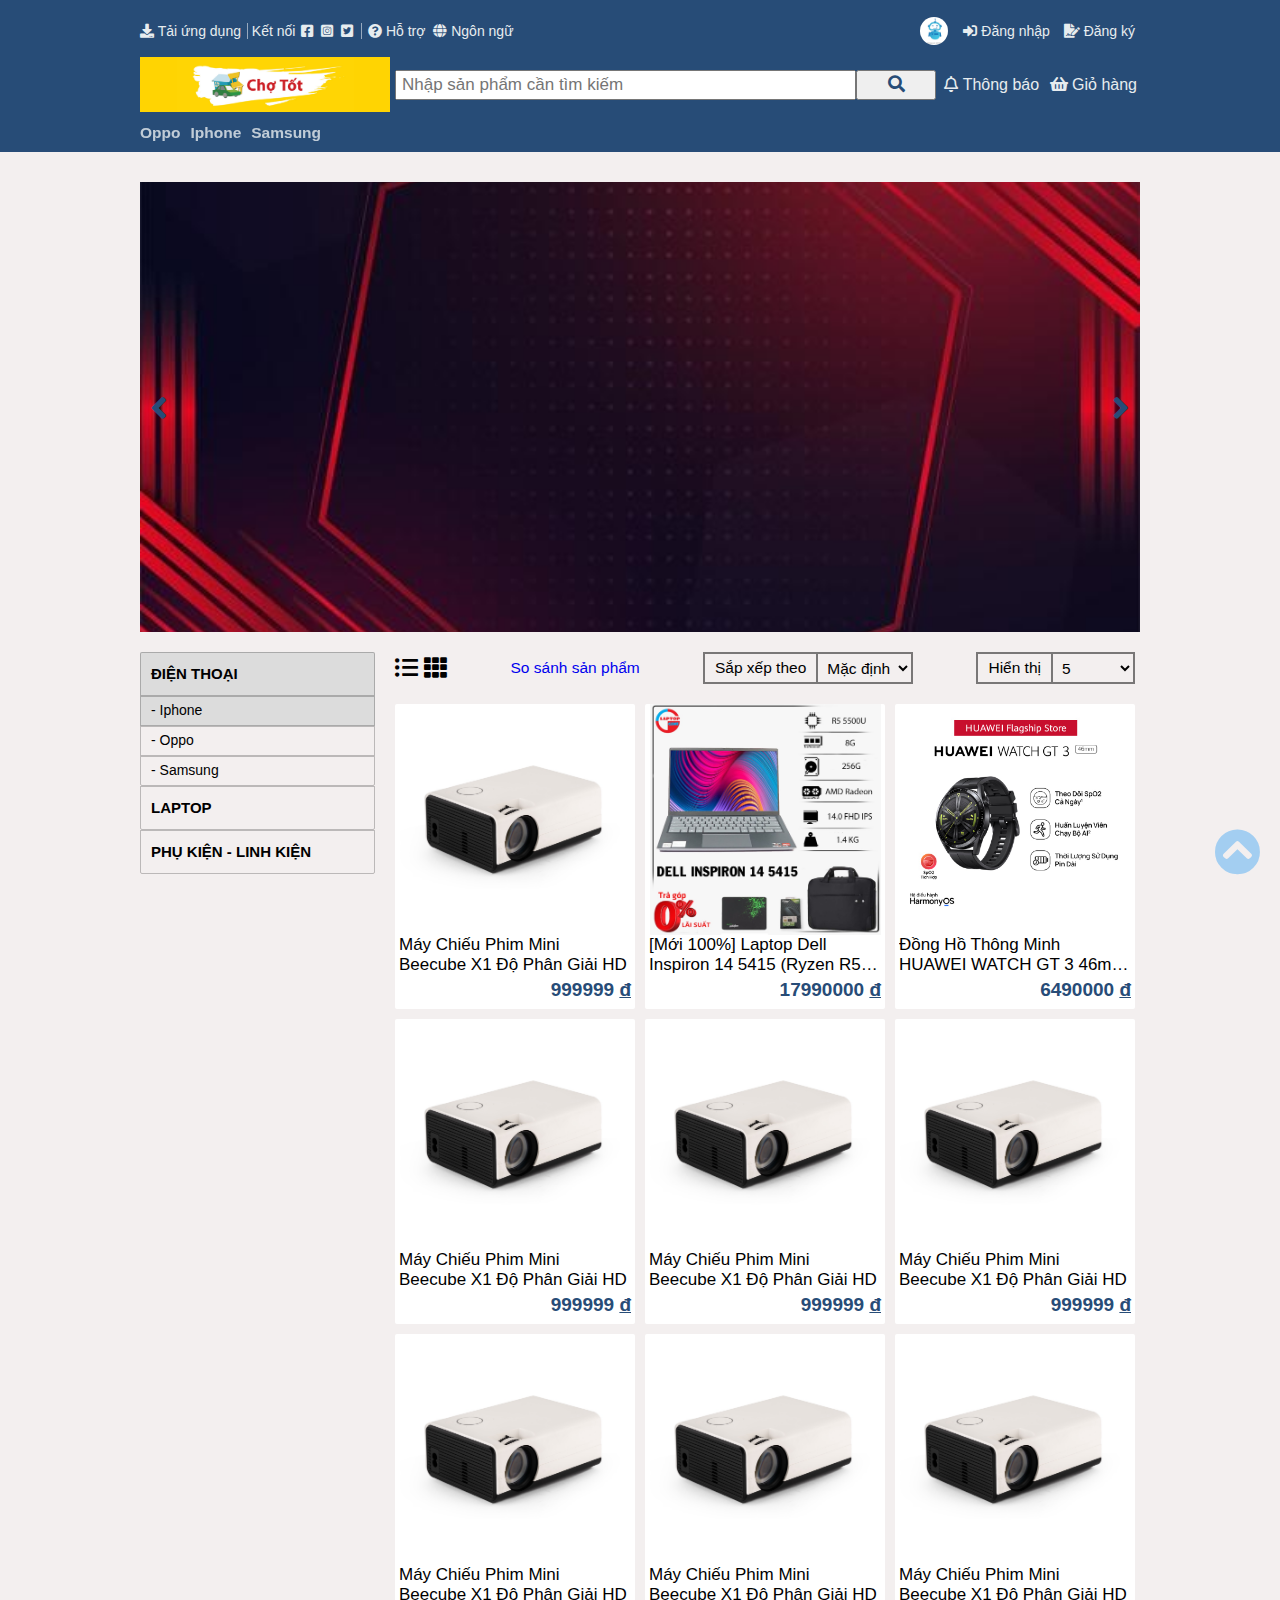
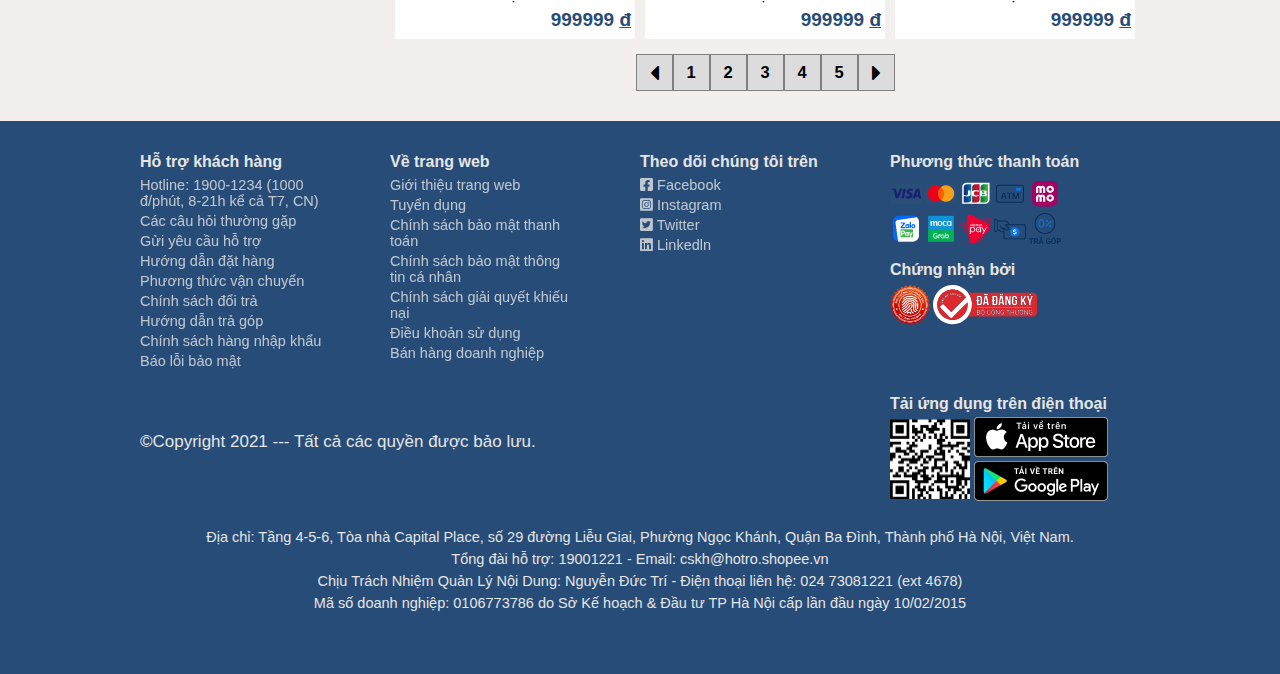
==== commit f35ec47d: "change logo" ====
--- a/danhmucsanpham.html
+++ b/danhmucsanpham.html
@@ -17,6 +17,7 @@
     <link rel="stylesheet" href="css/base.css" />
     <link rel="stylesheet" href="css/style.css" />
     <link rel="stylesheet" href="css/responsive.css">
+    <script defer src="js/store.js" ></script>
     <script defer src="js/script.js"></script>
     <script defer src="js/ads.js"></script>
 </head>
@@ -74,7 +75,7 @@
             <!-- center row -->
             <div class="header-row">
                 <a href="index.html" style="text-decoration: none; color: white" class="header-logo"
-                    id="header-logo">logo</a>
+                    id="header-logo"></a>
 
                 <div class="header-find">
                     <input class="header-find__input" type="text" placeholder="Nhập sản phẩm cần tìm kiếm" />
--- a/css/base.css
+++ b/css/base.css
@@ -48,7 +48,10 @@
 .btn,
 .menu__list--link {
     text-decoration: none;
-    user-select: none;
+    -webkit-user-select: none;
+       -moz-user-select: none;
+        -ms-user-select: none;
+            user-select: none;
     cursor: pointer;
     display: inline-block;
 }
@@ -134,4 +137,30 @@
     background-repeat: no-repeat;
     background-size: 100%;
     background-position: center;
+}
+
+.pagination {
+    margin-top: 10px;    
+    font-size: 1.65rem;
+
+    display: flex;
+    justify-content: center;
+}
+
+.btn-pagination {
+    border: 1px solid gray;    
+    font-weight: 700;
+    background-color: gainsboro;
+    color: var(--color--dark);
+
+    width: 35px;
+    height: 35px;
+    display: inline-flex;
+    justify-content: center;
+    align-items: center;
+}
+
+.btn-pagination-prev,
+.btn-pagination-next {
+    font-size: 2.4rem;
 }--- a/css/style.css
+++ b/css/style.css
@@ -122,7 +122,7 @@
     margin-right: 10px;
     /* cursor: pointer; */
 
-    background-image: url(../image/avatar_anonymous.png);
+    background-image: url(../image/bot_avatar.jpg);
 }
 
 .header-right-col .header__btn-wrap .btn-login,
@@ -138,10 +138,21 @@
     color: var(--color--sub-1);
 }
 
-.header-logo {
-    width: 200px;
-    border: 1px solid;
-    margin-right: 10px;
+.header-logo {    
+    margin-right: 5px;
+
+    width: 250px;
+    height: 55px;
+    /* border: 1px solid; */
+    display: inline-block;
+    color: var(--color--text);
+    text-decoration: none;
+
+    background-position: center;
+    background-size: contain;
+    background-repeat: no-repeat;
+    background-color: #ffd402;
+    background-image: url(../image/chotot-hcm.jpg);
 }
 
 .header-find {
@@ -166,7 +177,7 @@
 }
 
 .header-info {
-    margin-left: 10px;
+    margin-left: 5px;
     font-size: 1.6rem;
 }
 
@@ -389,6 +400,17 @@
     top: 0;
 }
 
+@-webkit-keyframes fadeInToLeft {
+    from {
+        opacity: 0;
+        left: 100%;
+    }
+    to {
+        opacity: 1;
+        left: 0;
+    }
+}
+
 @keyframes fadeInToLeft {
     from {
         opacity: 0;
@@ -400,6 +422,17 @@
     }
 }
 
+@-webkit-keyframes fadeOutToLeft {
+    from {
+        opacity: 1;
+        left: 0;
+    }
+    to {
+        opacity: 0;
+        left: -100%;
+    }
+}
+
 @keyframes fadeOutToLeft {
     from {
         opacity: 1;
@@ -411,6 +444,17 @@
     }
 }
 
+@-webkit-keyframes fadeInToRight {
+    from {
+        opacity: 0;
+        right: 100%;
+    }
+    to {
+        opacity: 1;
+        right: 0;
+    }
+}
+
 @keyframes fadeInToRight {
     from {
         opacity: 0;
@@ -419,6 +463,17 @@
     to {
         opacity: 1;
         right: 0;
+    }
+}
+
+@-webkit-keyframes fadeOutToRight {
+    from {
+        opacity: 1;
+        right: 0;
+    }
+    to {
+        opacity: 0;
+        right: -100%;
     }
 }
 
@@ -600,32 +655,6 @@
     text-align: right;
 }
 
-.pagination {
-    margin-top: 10px;    
-    font-size: 1.65rem;
-
-    display: flex;
-    justify-content: center;
-}
-
-.btn-pagination {
-    border: 1px solid gray;    
-    font-weight: 700;
-    background-color: gainsboro;
-    color: var(--color--dark);
-
-    width: 35px;
-    height: 35px;
-    display: inline-flex;
-    justify-content: center;
-    align-items: center;
-}
-
-.btn-pagination-prev,
-.btn-pagination-next {
-    font-size: 2.4rem;
-}
-
 /******************************************************************/
 /*                            footer                              */
 /******************************************************************/
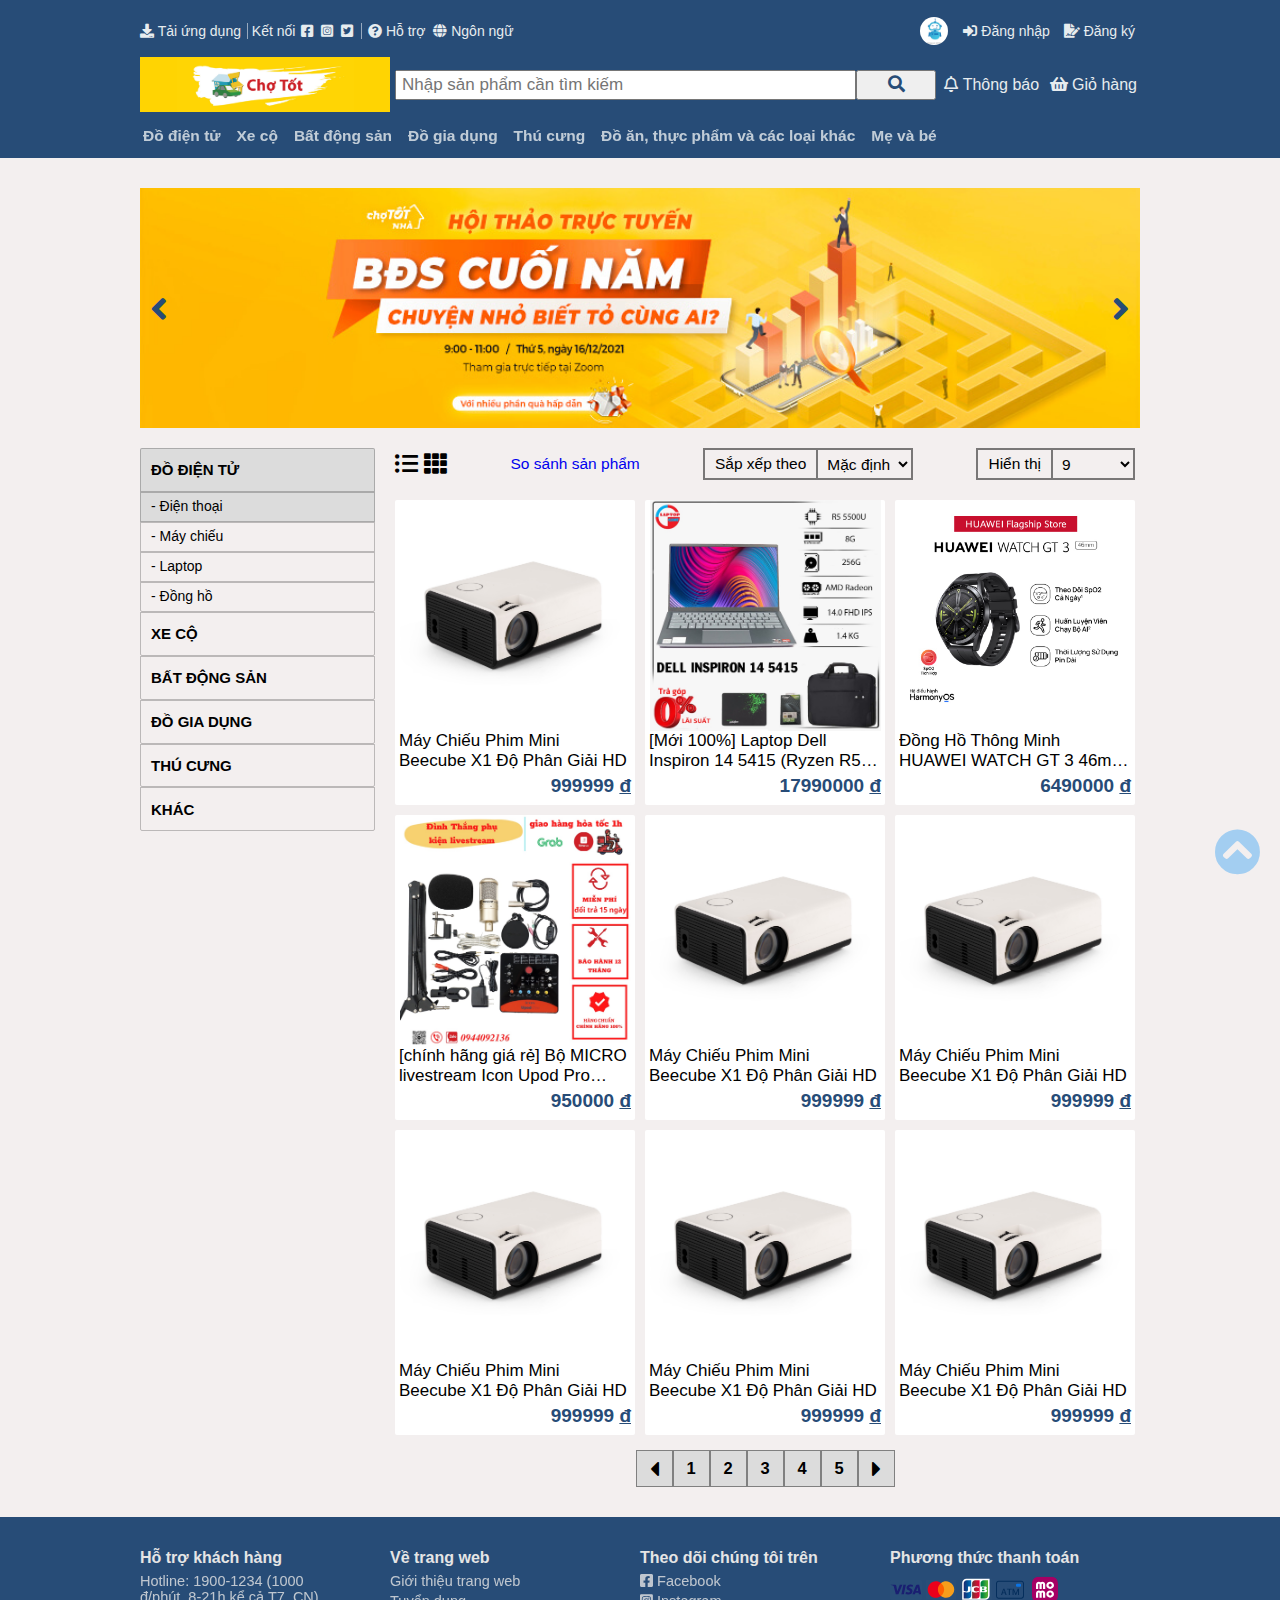
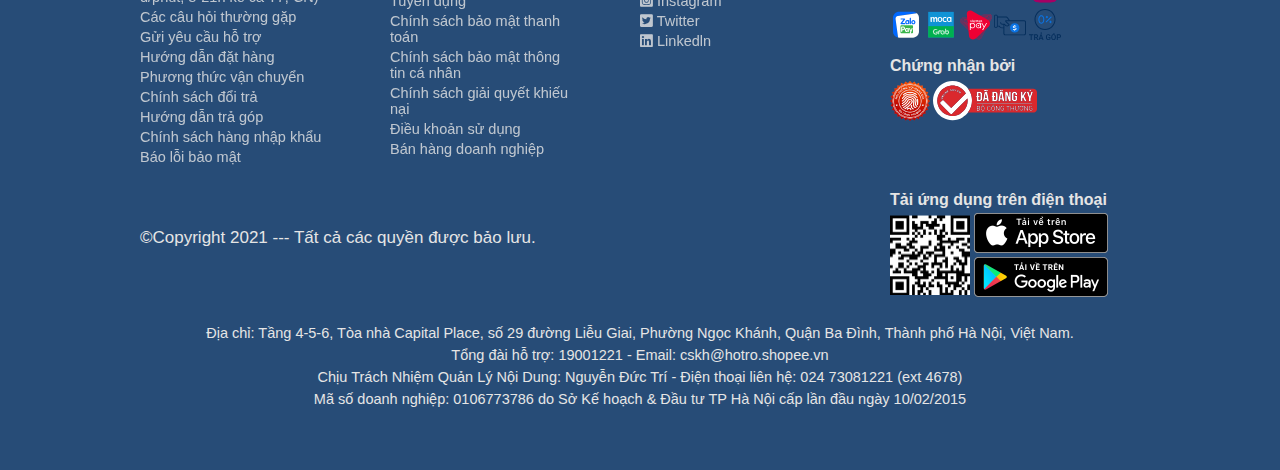
==== commit efa872f9: "finish" ====
--- a/danhmucsanpham.html
+++ b/danhmucsanpham.html
@@ -190,13 +190,25 @@
                 <nav class="header-nav">
                     <ul class="menu menu--horizontal">
                         <li class="menu__list">
-                            <a href="danhmucsanpham.html" class="menu__list--link">Oppo</a>
-                        </li>
-                        <li class="menu__list">
-                            <a href="danhmucsanpham.html" class="menu__list--link">Iphone</a>
-                        </li>
-                        <li class="menu__list">
-                            <a href="danhmucsanpham.html" class="menu__list--link">Samsung</a>
+                            <a href="danhmucsanpham.html" class="menu__list--link">Đồ điện tử</a>
+                        </li>
+                        <li class="menu__list">
+                            <a href="danhmucsanpham.html" class="menu__list--link">Xe cộ</a>
+                        </li>
+                        <li class="menu__list">
+                            <a href="danhmucsanpham.html" class="menu__list--link">Bất động sản</a>
+                        </li>
+                        <li class="menu__list">
+                            <a href="danhmucsanpham.html" class="menu__list--link">Đồ gia dụng</a>
+                        </li>
+                        <li class="menu__list">
+                            <a href="danhmucsanpham.html" class="menu__list--link">Thú cưng</a>
+                        </li>
+                        <li class="menu__list">
+                            <a href="danhmucsanpham.html" class="menu__list--link">Đồ ăn, thực phẩm và các loại khác</a>
+                        </li>
+                        <li class="menu__list">
+                            <a href="danhmucsanpham.html" class="menu__list--link">Mẹ và bé</a>
                         </li>
                     </ul>
                 </nav>
@@ -223,20 +235,36 @@
                 <div class="product-category main-content__product-left-col">
                     <ul class="menu menu--vertical">
                         <li class="menu__list menu__list--select">
-                            <h2 class="product-category__title">ĐIỆN THOẠI</h2>
-                        </li>
-                        <li class="menu__list menu__list--select"><a href="#" class="menu__list--link">- Iphone</a></li>
-                        <li class="menu__list"><a href="#" class="menu__list--link">- Oppo</a></li>
-                        <li class="menu__list"><a href="#" class="menu__list--link">- Samsung</a></li>
-                    </ul>
-                    <ul class="menu menu--vertical">
-                        <li class="menu__list">
-                            <h2 class="product-category__title">LAPTOP</h2>
-                        </li>
-                    </ul>
-                    <ul class="menu menu--vertical">
-                        <li class="menu__list">
-                            <h2 class="product-category__title">PHỤ KIỆN - LINH KIỆN</h2>
+                            <h2 class="product-category__title">ĐỒ ĐIỆN TỬ</h2>
+                        </li>
+                        <li class="menu__list menu__list--select"><a href="#" class="menu__list--link">- Điện thoại</a></li>
+                        <li class="menu__list"><a href="#" class="menu__list--link">- Máy chiếu</a></li>
+                        <li class="menu__list"><a href="#" class="menu__list--link">- Laptop</a></li>
+                        <li class="menu__list"><a href="#" class="menu__list--link">- Đồng hồ</a></li>
+                    </ul>
+                    <ul class="menu menu--vertical">
+                        <li class="menu__list">
+                            <h2 class="product-category__title">XE CỘ</h2>
+                        </li>
+                    </ul>
+                    <ul class="menu menu--vertical">
+                        <li class="menu__list">
+                            <h2 class="product-category__title">BẤT ĐỘNG SẢN</h2>
+                        </li>
+                    </ul>
+                    <ul class="menu menu--vertical">
+                        <li class="menu__list">
+                            <h2 class="product-category__title">ĐỒ GIA DỤNG</h2>
+                        </li>
+                    </ul>
+                    <ul class="menu menu--vertical">
+                        <li class="menu__list">
+                            <h2 class="product-category__title">THÚ CƯNG</h2>
+                        </li>
+                    </ul>
+                    <ul class="menu menu--vertical">
+                        <li class="menu__list">
+                            <h2 class="product-category__title">KHÁC</h2>
                         </li>
                     </ul>
                 </div>
@@ -264,9 +292,9 @@
                         <div class="product-filter__display">
                             <div class="product-filter__title">Hiển thị</div>
                             <select class="display-select">
-                                <option value="">5</option>
-                                <option value="">10</option>
-                                <option value="">20</option>
+                                <option value="">9</option>
+                                <option value="">15</option>
+                                <option value="">25</option>
                             </select>
                         </div>
 
--- a/css/style.css
+++ b/css/style.css
@@ -332,10 +332,12 @@
     font-size: 1.55rem;
     font-weight: 600;
     opacity: .8;
+    padding: 3px;
 }
 
 .header-nav .menu__list--link:hover {
     opacity: 1;
+
 }
 
 /******************************************************************/
@@ -350,8 +352,7 @@
 /* ads */
 .ads__wrap {
     width: 100%;
-    height: 50vh;
-    min-height: 300px;
+    min-height: 240px;
     margin-bottom: 20px;
     overflow: hidden;
 
